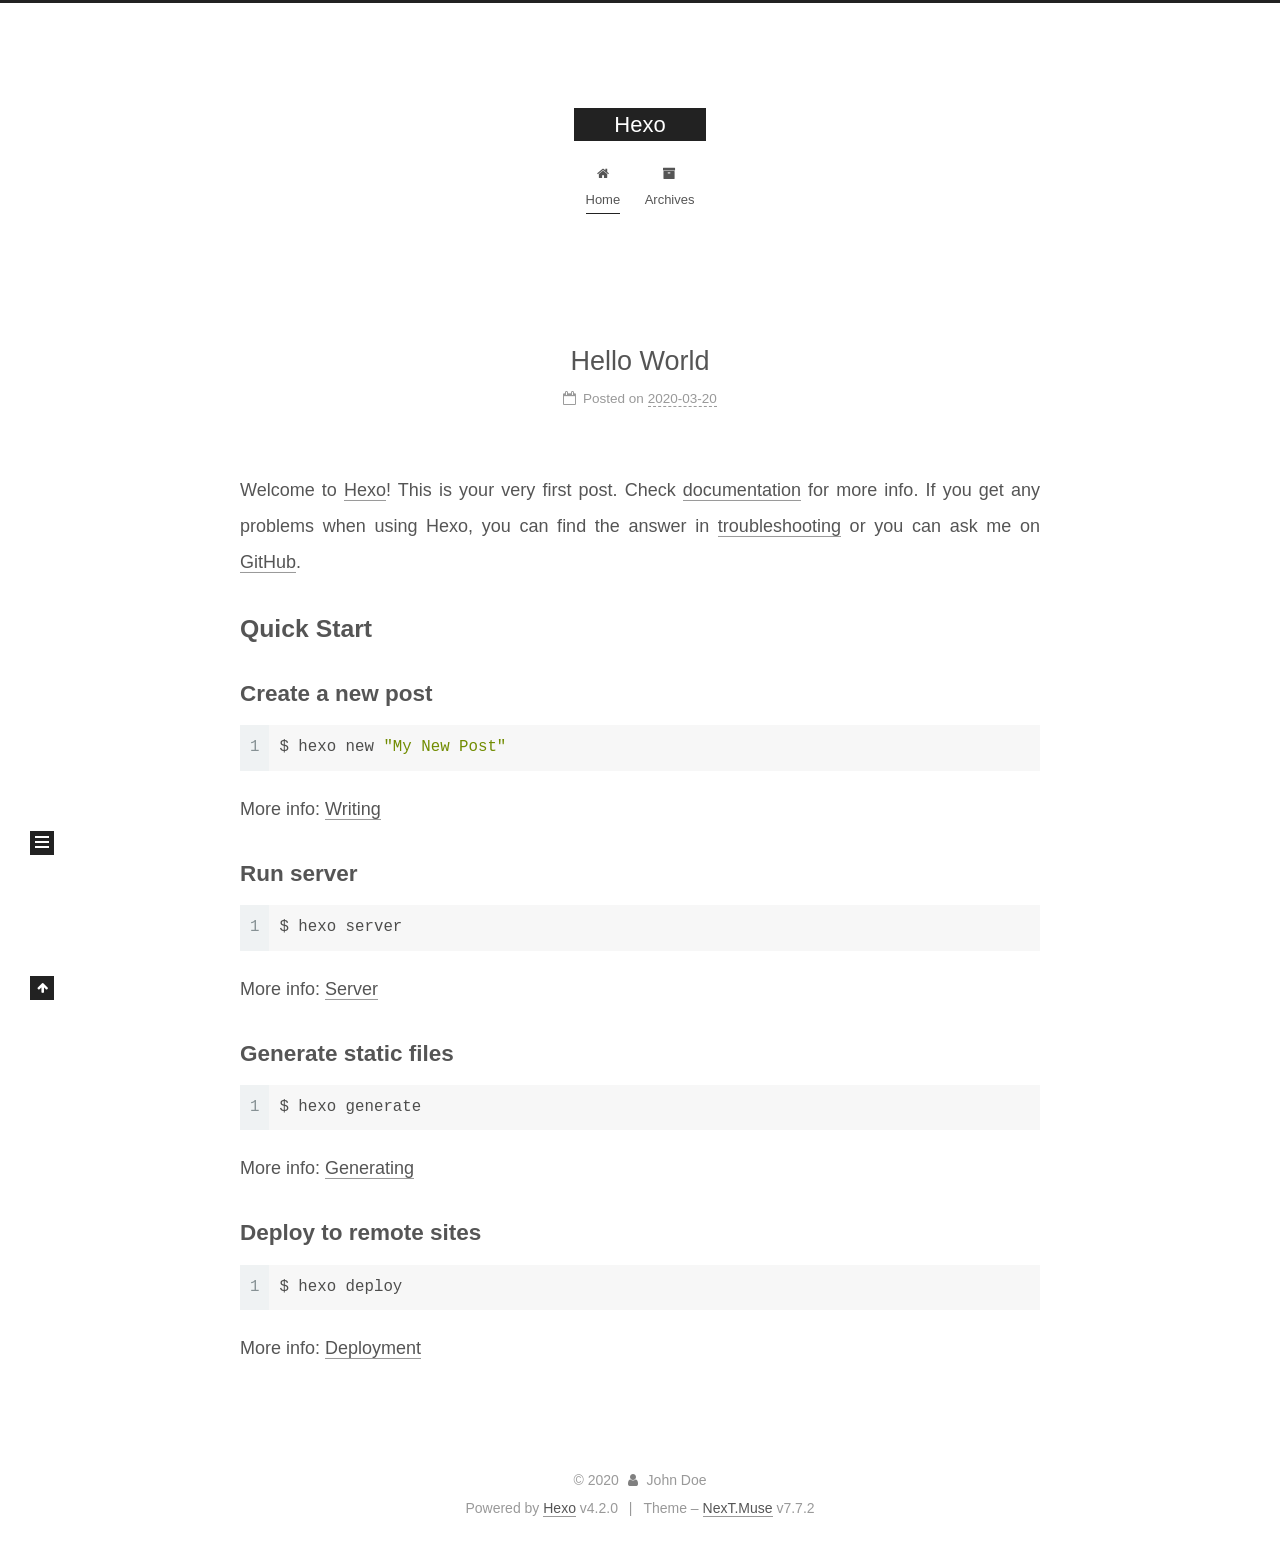
==== index.html @ 1be2a621 "Site updated: 2020-03-22 03:15:53" ====
<!DOCTYPE html>
<html lang="en">
<head>
  <meta charset="UTF-8">
<meta name="viewport" content="width=device-width, initial-scale=1, maximum-scale=2">
<meta name="theme-color" content="#222">
<meta name="generator" content="Hexo 4.2.0">
  <link rel="apple-touch-icon" sizes="180x180" href="/images/apple-touch-icon-next.png">
  <link rel="icon" type="image/png" sizes="32x32" href="/images/favicon-32x32-next.png">
  <link rel="icon" type="image/png" sizes="16x16" href="/images/favicon-16x16-next.png">
  <link rel="mask-icon" href="/images/logo.svg" color="#222">

<link rel="stylesheet" href="/css/main.css">


<link rel="stylesheet" href="/lib/font-awesome/css/font-awesome.min.css">

<script id="hexo-configurations">
    var NexT = window.NexT || {};
    var CONFIG = {"hostname":"yoursite.com","root":"/","scheme":"Muse","version":"7.7.2","exturl":false,"sidebar":{"position":"left","display":"post","padding":18,"offset":12,"onmobile":false},"copycode":{"enable":false,"show_result":false,"style":null},"back2top":{"enable":true,"sidebar":false,"scrollpercent":false},"bookmark":{"enable":false,"color":"#222","save":"auto"},"fancybox":false,"mediumzoom":false,"lazyload":false,"pangu":false,"comments":{"style":"tabs","active":null,"storage":true,"lazyload":false,"nav":null},"algolia":{"hits":{"per_page":10},"labels":{"input_placeholder":"Search for Posts","hits_empty":"We didn't find any results for the search: ${query}","hits_stats":"${hits} results found in ${time} ms"}},"localsearch":{"enable":false,"trigger":"auto","top_n_per_article":1,"unescape":false,"preload":false},"motion":{"enable":true,"async":false,"transition":{"post_block":"fadeIn","post_header":"slideDownIn","post_body":"slideDownIn","coll_header":"slideLeftIn","sidebar":"slideUpIn"}}};
  </script>

  <meta property="og:type" content="website">
<meta property="og:title" content="Hexo">
<meta property="og:url" content="http://yoursite.com/index.html">
<meta property="og:site_name" content="Hexo">
<meta property="og:locale" content="en_US">
<meta property="article:author" content="John Doe">
<meta name="twitter:card" content="summary">

<link rel="canonical" href="http://yoursite.com/">


<script id="page-configurations">
  // https://hexo.io/docs/variables.html
  CONFIG.page = {
    sidebar: "",
    isHome : true,
    isPost : false,
    lang   : 'en'
  };
</script>

  <title>Hexo</title>
  






  <noscript>
  <style>
  .use-motion .brand,
  .use-motion .menu-item,
  .sidebar-inner,
  .use-motion .post-block,
  .use-motion .pagination,
  .use-motion .comments,
  .use-motion .post-header,
  .use-motion .post-body,
  .use-motion .collection-header { opacity: initial; }

  .use-motion .site-title,
  .use-motion .site-subtitle {
    opacity: initial;
    top: initial;
  }

  .use-motion .logo-line-before i { left: initial; }
  .use-motion .logo-line-after i { right: initial; }
  </style>
</noscript>

</head>

<body itemscope itemtype="http://schema.org/WebPage">
  <div class="container use-motion">
    <div class="headband"></div>

    <header class="header" itemscope itemtype="http://schema.org/WPHeader">
      <div class="header-inner"><div class="site-brand-container">
  <div class="site-nav-toggle">
    <div class="toggle" aria-label="Toggle navigation bar">
      <span class="toggle-line toggle-line-first"></span>
      <span class="toggle-line toggle-line-middle"></span>
      <span class="toggle-line toggle-line-last"></span>
    </div>
  </div>

  <div class="site-meta">

    <div>
      <a href="/" class="brand" rel="start">
        <span class="logo-line-before"><i></i></span>
        <span class="site-title">Hexo</span>
        <span class="logo-line-after"><i></i></span>
      </a>
    </div>
  </div>

  <div class="site-nav-right">
    <div class="toggle popup-trigger">
    </div>
  </div>
</div>


<nav class="site-nav">
  
  <ul id="menu" class="menu">
        <li class="menu-item menu-item-home">

    <a href="/" rel="section"><i class="fa fa-fw fa-home"></i>Home</a>

  </li>
        <li class="menu-item menu-item-archives">

    <a href="/archives/" rel="section"><i class="fa fa-fw fa-archive"></i>Archives</a>

  </li>
  </ul>

</nav>
</div>
    </header>

    
  <div class="back-to-top">
    <i class="fa fa-arrow-up"></i>
    <span>0%</span>
  </div>


    <main class="main">
      <div class="main-inner">
        <div class="content-wrap">
          

          <div class="content">
            

  <div class="posts-expand">
        
  
  
  <article itemscope itemtype="http://schema.org/Article" class="post-block home" lang="en">
    <link itemprop="mainEntityOfPage" href="http://yoursite.com/2020/03/20/hello-world/">

    <span hidden itemprop="author" itemscope itemtype="http://schema.org/Person">
      <meta itemprop="image" content="/images/avatar.gif">
      <meta itemprop="name" content="John Doe">
      <meta itemprop="description" content="">
    </span>

    <span hidden itemprop="publisher" itemscope itemtype="http://schema.org/Organization">
      <meta itemprop="name" content="Hexo">
    </span>
      <header class="post-header">
        <h1 class="post-title" itemprop="name headline">
          
            <a href="/2020/03/20/hello-world/" class="post-title-link" itemprop="url">Hello World</a>
        </h1>

        <div class="post-meta">
            <span class="post-meta-item">
              <span class="post-meta-item-icon">
                <i class="fa fa-calendar-o"></i>
              </span>
              <span class="post-meta-item-text">Posted on</span>

              <time title="Created: 2020-03-20 23:03:47" itemprop="dateCreated datePublished" datetime="2020-03-20T23:03:47+08:00">2020-03-20</time>
            </span>

          

        </div>
      </header>

    
    
    
    <div class="post-body" itemprop="articleBody">

      
          <p>Welcome to <a href="https://hexo.io/" target="_blank" rel="noopener">Hexo</a>! This is your very first post. Check <a href="https://hexo.io/docs/" target="_blank" rel="noopener">documentation</a> for more info. If you get any problems when using Hexo, you can find the answer in <a href="https://hexo.io/docs/troubleshooting.html" target="_blank" rel="noopener">troubleshooting</a> or you can ask me on <a href="https://github.com/hexojs/hexo/issues" target="_blank" rel="noopener">GitHub</a>.</p>
<h2 id="Quick-Start"><a href="#Quick-Start" class="headerlink" title="Quick Start"></a>Quick Start</h2><h3 id="Create-a-new-post"><a href="#Create-a-new-post" class="headerlink" title="Create a new post"></a>Create a new post</h3><figure class="highlight bash"><table><tr><td class="gutter"><pre><span class="line">1</span><br></pre></td><td class="code"><pre><span class="line">$ hexo new <span class="string">"My New Post"</span></span><br></pre></td></tr></table></figure>

<p>More info: <a href="https://hexo.io/docs/writing.html" target="_blank" rel="noopener">Writing</a></p>
<h3 id="Run-server"><a href="#Run-server" class="headerlink" title="Run server"></a>Run server</h3><figure class="highlight bash"><table><tr><td class="gutter"><pre><span class="line">1</span><br></pre></td><td class="code"><pre><span class="line">$ hexo server</span><br></pre></td></tr></table></figure>

<p>More info: <a href="https://hexo.io/docs/server.html" target="_blank" rel="noopener">Server</a></p>
<h3 id="Generate-static-files"><a href="#Generate-static-files" class="headerlink" title="Generate static files"></a>Generate static files</h3><figure class="highlight bash"><table><tr><td class="gutter"><pre><span class="line">1</span><br></pre></td><td class="code"><pre><span class="line">$ hexo generate</span><br></pre></td></tr></table></figure>

<p>More info: <a href="https://hexo.io/docs/generating.html" target="_blank" rel="noopener">Generating</a></p>
<h3 id="Deploy-to-remote-sites"><a href="#Deploy-to-remote-sites" class="headerlink" title="Deploy to remote sites"></a>Deploy to remote sites</h3><figure class="highlight bash"><table><tr><td class="gutter"><pre><span class="line">1</span><br></pre></td><td class="code"><pre><span class="line">$ hexo deploy</span><br></pre></td></tr></table></figure>

<p>More info: <a href="https://hexo.io/docs/one-command-deployment.html" target="_blank" rel="noopener">Deployment</a></p>

      
    </div>

    
    
    
      <footer class="post-footer">
        <div class="post-eof"></div>
      </footer>
  </article>
  
  
  

  </div>

  



          </div>
          

<script>
  window.addEventListener('tabs:register', () => {
    let { activeClass } = CONFIG.comments;
    if (CONFIG.comments.storage) {
      activeClass = localStorage.getItem('comments_active') || activeClass;
    }
    if (activeClass) {
      let activeTab = document.querySelector(`a[href="#comment-${activeClass}"]`);
      if (activeTab) {
        activeTab.click();
      }
    }
  });
  if (CONFIG.comments.storage) {
    window.addEventListener('tabs:click', event => {
      if (!event.target.matches('.tabs-comment .tab-content .tab-pane')) return;
      let commentClass = event.target.classList[1];
      localStorage.setItem('comments_active', commentClass);
    });
  }
</script>

        </div>
          
  
  <div class="toggle sidebar-toggle">
    <span class="toggle-line toggle-line-first"></span>
    <span class="toggle-line toggle-line-middle"></span>
    <span class="toggle-line toggle-line-last"></span>
  </div>

  <aside class="sidebar">
    <div class="sidebar-inner">

      <ul class="sidebar-nav motion-element">
        <li class="sidebar-nav-toc">
          Table of Contents
        </li>
        <li class="sidebar-nav-overview">
          Overview
        </li>
      </ul>

      <!--noindex-->
      <div class="post-toc-wrap sidebar-panel">
      </div>
      <!--/noindex-->

      <div class="site-overview-wrap sidebar-panel">
        <div class="site-author motion-element" itemprop="author" itemscope itemtype="http://schema.org/Person">
  <p class="site-author-name" itemprop="name">John Doe</p>
  <div class="site-description" itemprop="description"></div>
</div>
<div class="site-state-wrap motion-element">
  <nav class="site-state">
      <div class="site-state-item site-state-posts">
          <a href="/archives/">
        
          <span class="site-state-item-count">1</span>
          <span class="site-state-item-name">posts</span>
        </a>
      </div>
  </nav>
</div>



      </div>

    </div>
  </aside>
  <div id="sidebar-dimmer"></div>


      </div>
    </main>

    <footer class="footer">
      <div class="footer-inner">
        

        

<div class="copyright">
  
  &copy; 
  <span itemprop="copyrightYear">2020</span>
  <span class="with-love">
    <i class="fa fa-user"></i>
  </span>
  <span class="author" itemprop="copyrightHolder">John Doe</span>
</div>
  <div class="powered-by">Powered by <a href="https://hexo.io/" class="theme-link" rel="noopener" target="_blank">Hexo</a> v4.2.0
  </div>
  <span class="post-meta-divider">|</span>
  <div class="theme-info">Theme – <a href="https://muse.theme-next.org/" class="theme-link" rel="noopener" target="_blank">NexT.Muse</a> v7.7.2
  </div>

        








      </div>
    </footer>
  </div>

  
  <script src="/lib/anime.min.js"></script>
  <script src="/lib/velocity/velocity.min.js"></script>
  <script src="/lib/velocity/velocity.ui.min.js"></script>

<script src="/js/utils.js"></script>

<script src="/js/motion.js"></script>


<script src="/js/schemes/muse.js"></script>


<script src="/js/next-boot.js"></script>




  















  

  

</body>
</html>
---- css/main.css ----
:root {
  --body-bg-color: #fff;
  --content-bg-color: #fff;
  --card-bg-color: #f5f5f5;
  --text-color: #555;
  --link-color: #555;
  --link-hover-color: #222;
  --brand-color: #fff;
  --brand-hover-color: #fff;
  --table-row-odd-bg-color: #f9f9f9;
  --table-row-hover-bg-color: #f5f5f5;
  --menu-item-bg-color: #f5f5f5;
  --btn-default-bg: #222;
  --btn-default-color: #fff;
  --btn-default-border-color: #222;
  --btn-default-hover-bg: #fff;
  --btn-default-hover-color: #222;
  --btn-default-hover-border-color: #222;
}
html {
  line-height: 1.15; /* 1 */
  -webkit-text-size-adjust: 100%; /* 2 */
}
body {
  margin: 0;
}
main {
  display: block;
}
h1 {
  font-size: 2em;
  margin: 0.67em 0;
}
hr {
  box-sizing: content-box; /* 1 */
  height: 0; /* 1 */
  overflow: visible; /* 2 */
}
pre {
  font-family: monospace, monospace; /* 1 */
  font-size: 1em; /* 2 */
}
a {
  background: transparent;
}
abbr[title] {
  border-bottom: none; /* 1 */
  text-decoration: underline; /* 2 */
  text-decoration: underline dotted; /* 2 */
}
b,
strong {
  font-weight: bolder;
}
code,
kbd,
samp {
  font-family: monospace, monospace; /* 1 */
  font-size: 1em; /* 2 */
}
small {
  font-size: 80%;
}
sub,
sup {
  font-size: 75%;
  line-height: 0;
  position: relative;
  vertical-align: baseline;
}
sub {
  bottom: -0.25em;
}
sup {
  top: -0.5em;
}
img {
  border-style: none;
}
button,
input,
optgroup,
select,
textarea {
  font-family: inherit; /* 1 */
  font-size: 100%; /* 1 */
  line-height: 1.15; /* 1 */
  margin: 0; /* 2 */
}
button,
input {
/* 1 */
  overflow: visible;
}
button,
select {
/* 1 */
  text-transform: none;
}
button,
[type='button'],
[type='reset'],
[type='submit'] {
  -webkit-appearance: button;
}
button::-moz-focus-inner,
[type='button']::-moz-focus-inner,
[type='reset']::-moz-focus-inner,
[type='submit']::-moz-focus-inner {
  border-style: none;
  padding: 0;
}
button:-moz-focusring,
[type='button']:-moz-focusring,
[type='reset']:-moz-focusring,
[type='submit']:-moz-focusring {
  outline: 1px dotted ButtonText;
}
fieldset {
  padding: 0.35em 0.75em 0.625em;
}
legend {
  box-sizing: border-box; /* 1 */
  color: inherit; /* 2 */
  display: table; /* 1 */
  max-width: 100%; /* 1 */
  padding: 0; /* 3 */
  white-space: normal; /* 1 */
}
progress {
  vertical-align: baseline;
}
textarea {
  overflow: auto;
}
[type='checkbox'],
[type='radio'] {
  box-sizing: border-box; /* 1 */
  padding: 0; /* 2 */
}
[type='number']::-webkit-inner-spin-button,
[type='number']::-webkit-outer-spin-button {
  height: auto;
}
[type='search'] {
  outline-offset: -2px; /* 2 */
  -webkit-appearance: textfield; /* 1 */
}
[type='search']::-webkit-search-decoration {
  -webkit-appearance: none;
}
::-webkit-file-upload-button {
  font: inherit; /* 2 */
  -webkit-appearance: button; /* 1 */
}
details {
  display: block;
}
summary {
  display: list-item;
}
template {
  display: none;
}
[hidden] {
  display: none;
}
::selection {
  background: #262a30;
  color: #fff;
}
html,
body {
  height: 100%;
}
body {
  background: var(--body-bg-color);
  color: var(--text-color);
  font-family: 'Lato', "PingFang SC", "Microsoft YaHei", sans-serif;
  font-size: 1em;
  line-height: 2;
}
@media (max-width: 991px) {
  body {
    padding-left: 0 !important;
    padding-right: 0 !important;
  }
}
h1,
h2,
h3,
h4,
h5,
h6 {
  font-family: 'Lato', "PingFang SC", "Microsoft YaHei", sans-serif;
  font-weight: bold;
  line-height: 1.5;
  margin: 20px 0 15px;
}
h1 {
  font-size: 1.5em;
}
h2 {
  font-size: 1.375em;
}
h3 {
  font-size: 1.25em;
}
h4 {
  font-size: 1.125em;
}
h5 {
  font-size: 1em;
}
h6 {
  font-size: 0.875em;
}
p {
  margin: 0 0 20px 0;
}
a,
span.exturl {
  border-bottom: 1px solid #999;
  color: var(--link-color);
  outline: 0;
  text-decoration: none;
  overflow-wrap: break-word;
  word-wrap: break-word;
  cursor: pointer;
}
a:hover,
span.exturl:hover {
  border-bottom-color: var(--link-hover-color);
  color: var(--link-hover-color);
}
iframe,
img,
video {
  display: block;
  margin-left: auto;
  margin-right: auto;
  max-width: 100%;
}
hr {
  background-image: repeating-linear-gradient(-45deg, #ddd, #ddd 4px, transparent 4px, transparent 8px);
  border: 0;
  height: 3px;
  margin: 40px 0;
}
blockquote {
  border-left: 4px solid #ddd;
  color: #666;
  margin: 0;
  padding: 0 15px;
}
blockquote cite::before {
  content: '-';
  padding: 0 5px;
}
dt {
  font-weight: bold;
}
dd {
  margin: 0;
  padding: 0;
}
kbd {
  background-color: #f5f5f5;
  background-image: linear-gradient(#eee, #fff, #eee);
  border: 1px solid #ccc;
  border-radius: 0.2em;
  box-shadow: 0.1em 0.1em 0.2em rgba(0,0,0,0.1);
  color: #555;
  font-family: inherit;
  padding: 0.1em 0.3em;
  white-space: nowrap;
}
.table-container {
  overflow: auto;
}
table {
  border-collapse: collapse;
  border-spacing: 0;
  font-size: 0.875em;
  margin: 0 0 20px 0;
  width: 100%;
}
tbody tr:nth-of-type(odd) {
  background: var(--table-row-odd-bg-color);
}
tbody tr:hover {
  background: var(--table-row-hover-bg-color);
}
caption,
th,
td {
  font-weight: normal;
  padding: 8px;
  text-align: left;
  vertical-align: middle;
}
th,
td {
  border: 1px solid #ddd;
  border-bottom: 3px solid #ddd;
}
th {
  font-weight: 700;
  padding-bottom: 10px;
}
td {
  border-bottom-width: 1px;
}
.btn {
  background: var(--btn-default-bg);
  border: 2px solid var(--btn-default-border-color);
  border-radius: 0;
  color: var(--btn-default-color);
  display: inline-block;
  font-size: 0.875em;
  line-height: 2;
  padding: 0 20px;
  text-decoration: none;
  transition-property: background-color;
  transition-delay: 0s;
  transition-duration: 0.2s;
  transition-timing-function: ease-in-out;
}
.btn:hover {
  background: var(--btn-default-hover-bg);
  border-color: var(--btn-default-hover-border-color);
  color: var(--btn-default-hover-color);
}
.btn + .btn {
  margin: 0 0 8px 8px;
}
.btn .fa-fw {
  text-align: left;
  width: 1.285714285714286em;
}
.toggle {
  line-height: 0;
}
.toggle .toggle-line {
  background: #fff;
  display: inline-block;
  height: 2px;
  left: 0;
  position: relative;
  top: 0;
  transition: all 0.4s;
  vertical-align: top;
  width: 100%;
}
.toggle .toggle-line:not(:first-child) {
  margin-top: 3px;
}
.toggle.toggle-arrow .toggle-line-first {
  left: 50%;
  top: 2px;
  transform: rotate(45deg);
  width: 50%;
}
.toggle.toggle-arrow .toggle-line-middle {
  left: 2px;
  width: 90%;
}
.toggle.toggle-arrow .toggle-line-last {
  left: 50%;
  top: -2px;
  transform: rotate(-45deg);
  width: 50%;
}
.toggle.toggle-close .toggle-line-first {
  transform: rotate(-45deg);
  top: 5px;
}
.toggle.toggle-close .toggle-line-middle {
  opacity: 0;
}
.toggle.toggle-close .toggle-line-last {
  transform: rotate(45deg);
  top: -5px;
}
.highlight,
pre {
  background: #f7f7f7;
  color: #4d4d4c;
  line-height: 1.6;
  margin: 0 auto 20px;
}
pre,
code {
  font-family: consolas, Menlo, monospace, "PingFang SC", "Microsoft YaHei";
}
code {
  background: #eee;
  border-radius: 3px;
  color: #555;
  padding: 2px 4px;
  overflow-wrap: break-word;
  word-wrap: break-word;
}
.highlight *::selection {
  background: #d6d6d6;
}
.highlight pre {
  border: 0;
  margin: 0;
  padding: 10px 0;
}
.highlight table {
  border: 0;
  margin: 0;
  width: auto;
}
.highlight td {
  border: 0;
  padding: 0;
}
.highlight figcaption {
  background: #eff2f3;
  color: #4d4d4c;
  display: flex;
  font-size: 0.875em;
  justify-content: space-between;
  line-height: 1.2;
  padding: 0.5em;
}
.highlight figcaption a {
  color: #4d4d4c;
}
.highlight figcaption a:hover {
  border-bottom-color: #4d4d4c;
}
.highlight .gutter {
  -moz-user-select: none;
  -ms-user-select: none;
  -webkit-user-select: none;
  user-select: none;
}
.highlight .gutter pre {
  background: #eff2f3;
  color: #869194;
  padding-left: 10px;
  padding-right: 10px;
  text-align: right;
}
.highlight .code pre {
  background: #f7f7f7;
  padding-left: 10px;
  width: 100%;
}
.gist table {
  width: auto;
}
.gist table td {
  border: 0;
}
pre {
  overflow: auto;
  padding: 10px;
}
pre code {
  background: none;
  color: #4d4d4c;
  font-size: 0.875em;
  padding: 0;
  text-shadow: none;
}
pre .deletion {
  background: #fdd;
}
pre .addition {
  background: #dfd;
}
pre .meta {
  color: #eab700;
  -moz-user-select: none;
  -ms-user-select: none;
  -webkit-user-select: none;
  user-select: none;
}
pre .comment {
  color: #8e908c;
}
pre .variable,
pre .attribute,
pre .tag,
pre .name,
pre .regexp,
pre .ruby .constant,
pre .xml .tag .title,
pre .xml .pi,
pre .xml .doctype,
pre .html .doctype,
pre .css .id,
pre .css .class,
pre .css .pseudo {
  color: #c82829;
}
pre .number,
pre .preprocessor,
pre .built_in,
pre .builtin-name,
pre .literal,
pre .params,
pre .constant,
pre .command {
  color: #f5871f;
}
pre .ruby .class .title,
pre .css .rules .attribute,
pre .string,
pre .symbol,
pre .value,
pre .inheritance,
pre .header,
pre .ruby .symbol,
pre .xml .cdata,
pre .special,
pre .formula {
  color: #718c00;
}
pre .title,
pre .css .hexcolor {
  color: #3e999f;
}
pre .function,
pre .python .decorator,
pre .python .title,
pre .ruby .function .title,
pre .ruby .title .keyword,
pre .perl .sub,
pre .javascript .title,
pre .coffeescript .title {
  color: #4271ae;
}
pre .keyword,
pre .javascript .function {
  color: #8959a8;
}
.blockquote-center {
  border-left: none;
  margin: 40px 0;
  padding: 0;
  position: relative;
  text-align: center;
}
.blockquote-center::before,
.blockquote-center::after {
  background-repeat: no-repeat;
  background-size: 22px 22px;
  content: ' ';
  display: block;
  height: 24px;
  opacity: 0.2;
  position: absolute;
  width: 100%;
}
.blockquote-center::before {
  background-image: url("../images/quote-l.svg");
  background-position: 0 -6px;
  border-top: 1px solid #ccc;
  top: -20px;
}
.blockquote-center::after {
  background-image: url("../images/quote-r.svg");
  background-position: 100% 8px;
  border-bottom: 1px solid #ccc;
  bottom: -20px;
}
.blockquote-center p,
.blockquote-center div {
  text-align: center;
}
.post-body .group-picture img {
  margin: 0 auto;
  padding: 0 3px;
}
.group-picture-row {
  margin-bottom: 6px;
  overflow: hidden;
}
.group-picture-column {
  float: left;
  margin-bottom: 10px;
}
.post-body .label {
  color: #555;
  display: inline;
  padding: 0 2px;
}
.post-body .label.default {
  background: #f0f0f0;
}
.post-body .label.primary {
  background: #efe6f7;
}
.post-body .label.info {
  background: #e5f2f8;
}
.post-body .label.success {
  background: #e7f4e9;
}
.post-body .label.warning {
  background: #fcf6e1;
}
.post-body .label.danger {
  background: #fae8eb;
}
.post-body .tabs {
  margin-bottom: 20px;
}
.post-body .tabs,
.tabs-comment {
  display: block;
  padding-top: 10px;
  position: relative;
}
.post-body .tabs ul.nav-tabs,
.tabs-comment ul.nav-tabs {
  display: flex;
  flex-wrap: wrap;
  margin: 0;
  margin-bottom: -1px;
  padding: 0;
}
@media (max-width: 413px) {
  .post-body .tabs ul.nav-tabs,
  .tabs-comment ul.nav-tabs {
    display: block;
    margin-bottom: 5px;
  }
}
.post-body .tabs ul.nav-tabs li.tab,
.tabs-comment ul.nav-tabs li.tab {
  border-bottom: 1px solid #ddd;
  border-left: 1px solid transparent;
  border-right: 1px solid transparent;
  border-top: 3px solid transparent;
  flex-grow: 1;
  list-style-type: none;
  border-radius: 0 0 0 0;
}
@media (max-width: 413px) {
  .post-body .tabs ul.nav-tabs li.tab,
  .tabs-comment ul.nav-tabs li.tab {
    border-bottom: 1px solid transparent;
    border-left: 3px solid transparent;
    border-right: 1px solid transparent;
    border-top: 1px solid transparent;
  }
}
@media (max-width: 413px) {
  .post-body .tabs ul.nav-tabs li.tab,
  .tabs-comment ul.nav-tabs li.tab {
    border-radius: 0;
  }
}
.post-body .tabs ul.nav-tabs li.tab a,
.tabs-comment ul.nav-tabs li.tab a {
  border-bottom: initial;
  display: block;
  line-height: 1.8;
  outline: 0;
  padding: 0.25em 0.75em;
  text-align: center;
  transition-delay: 0s;
  transition-duration: 0.2s;
  transition-timing-function: ease-out;
}
.post-body .tabs ul.nav-tabs li.tab a i,
.tabs-comment ul.nav-tabs li.tab a i {
  width: 1.285714285714286em;
}
.post-body .tabs ul.nav-tabs li.tab.active,
.tabs-comment ul.nav-tabs li.tab.active {
  border-bottom: 1px solid transparent;
  border-left: 1px solid #ddd;
  border-right: 1px solid #ddd;
  border-top: 3px solid #fc6423;
}
@media (max-width: 413px) {
  .post-body .tabs ul.nav-tabs li.tab.active,
  .tabs-comment ul.nav-tabs li.tab.active {
    border-bottom: 1px solid #ddd;
    border-left: 3px solid #fc6423;
    border-right: 1px solid #ddd;
    border-top: 1px solid #ddd;
  }
}
.post-body .tabs ul.nav-tabs li.tab.active a,
.tabs-comment ul.nav-tabs li.tab.active a {
  color: var(--link-color);
  cursor: default;
}
.post-body .tabs .tab-content .tab-pane,
.tabs-comment .tab-content .tab-pane {
  border: 1px solid #ddd;
  border-top: 0;
  padding: 20px 20px 0 20px;
  border-radius: 0;
}
.post-body .tabs .tab-content .tab-pane:not(.active),
.tabs-comment .tab-content .tab-pane:not(.active) {
  display: none;
}
.post-body .tabs .tab-content .tab-pane.active,
.tabs-comment .tab-content .tab-pane.active {
  display: block;
}
.post-body .tabs .tab-content .tab-pane.active:nth-of-type(1),
.tabs-comment .tab-content .tab-pane.active:nth-of-type(1) {
  border-radius: 0 0 0 0;
}
@media (max-width: 413px) {
  .post-body .tabs .tab-content .tab-pane.active:nth-of-type(1),
  .tabs-comment .tab-content .tab-pane.active:nth-of-type(1) {
    border-radius: 0;
  }
}
.post-body .note {
  border-radius: 3px;
  margin-bottom: 20px;
  padding: 1em;
  position: relative;
  border: 1px solid #eee;
  border-left-width: 5px;
}
.post-body .note h2,
.post-body .note h3,
.post-body .note h4,
.post-body .note h5,
.post-body .note h6 {
  margin-top: 0;
  border-bottom: initial;
  margin-bottom: 0;
  padding-top: 0;
}
.post-body .note p:first-child,
.post-body .note ul:first-child,
.post-body .note ol:first-child,
.post-body .note table:first-child,
.post-body .note pre:first-child,
.post-body .note blockquote:first-child,
.post-body .note img:first-child {
  margin-top: 0;
}
.post-body .note p:last-child,
.post-body .note ul:last-child,
.post-body .note ol:last-child,
.post-body .note table:last-child,
.post-body .note pre:last-child,
.post-body .note blockquote:last-child,
.post-body .note img:last-child {
  margin-bottom: 0;
}
.post-body .note.default {
  border-left-color: #777;
}
.post-body .note.default h2,
.post-body .note.default h3,
.post-body .note.default h4,
.post-body .note.default h5,
.post-body .note.default h6 {
  color: #777;
}
.post-body .note.primary {
  border-left-color: #6f42c1;
}
.post-body .note.primary h2,
.post-body .note.primary h3,
.post-body .note.primary h4,
.post-body .note.primary h5,
.post-body .note.primary h6 {
  color: #6f42c1;
}
.post-body .note.info {
  border-left-color: #428bca;
}
.post-body .note.info h2,
.post-body .note.info h3,
.post-body .note.info h4,
.post-body .note.info h5,
.post-body .note.info h6 {
  color: #428bca;
}
.post-body .note.success {
  border-left-color: #5cb85c;
}
.post-body .note.success h2,
.post-body .note.success h3,
.post-body .note.success h4,
.post-body .note.success h5,
.post-body .note.success h6 {
  color: #5cb85c;
}
.post-body .note.warning {
  border-left-color: #f0ad4e;
}
.post-body .note.warning h2,
.post-body .note.warning h3,
.post-body .note.warning h4,
.post-body .note.warning h5,
.post-body .note.warning h6 {
  color: #f0ad4e;
}
.post-body .note.danger {
  border-left-color: #d9534f;
}
.post-body .note.danger h2,
.post-body .note.danger h3,
.post-body .note.danger h4,
.post-body .note.danger h5,
.post-body .note.danger h6 {
  color: #d9534f;
}
.pagination .prev,
.pagination .next,
.pagination .page-number,
.pagination .space {
  display: inline-block;
  margin: 0 10px;
  padding: 0 11px;
  position: relative;
  top: -1px;
}
@media (max-width: 767px) {
  .pagination .prev,
  .pagination .next,
  .pagination .page-number,
  .pagination .space {
    margin: 0 5px;
  }
}
.pagination {
  border-top: 1px solid #eee;
  margin: 120px 0 0;
  text-align: center;
}
.pagination .prev,
.pagination .next,
.pagination .page-number {
  border-bottom: 0;
  border-top: 1px solid #eee;
  transition-property: border-color;
  transition-delay: 0s;
  transition-duration: 0.2s;
  transition-timing-function: ease-in-out;
}
.pagination .prev:hover,
.pagination .next:hover,
.pagination .page-number:hover {
  border-top-color: #222;
}
.pagination .space {
  margin: 0;
  padding: 0;
}
.pagination .prev {
  margin-left: 0;
}
.pagination .next {
  margin-right: 0;
}
.pagination .page-number.current {
  background: #ccc;
  border-top-color: #ccc;
  color: #fff;
}
@media (max-width: 767px) {
  .pagination {
    border-top: none;
  }
  .pagination .prev,
  .pagination .next,
  .pagination .page-number {
    border-bottom: 1px solid #eee;
    border-top: 0;
    margin-bottom: 10px;
    padding: 0 10px;
  }
  .pagination .prev:hover,
  .pagination .next:hover,
  .pagination .page-number:hover {
    border-bottom-color: #222;
  }
}
.comments {
  margin: 60px 20px 0;
  overflow: hidden;
}
.comment-button-group {
  display: flex;
  flex-wrap: wrap-reverse;
  justify-content: center;
  margin: 1em 0;
}
.comment-button-group .comment-button {
  margin: 0.1em 0.2em;
}
.comment-button-group .comment-button.active {
  background: var(--btn-default-hover-bg);
  border-color: var(--btn-default-hover-border-color);
  color: var(--btn-default-hover-color);
}
.comment-position {
  display: none;
}
.comment-position.active {
  display: block;
}
.tabs-comment {
  background: var(--content-bg-color);
  margin-top: 4em;
  padding-top: 0;
}
.tabs-comment .comments {
  border: 0;
  box-shadow: none;
  margin-top: 0;
  padding-top: 0;
}
.container {
  min-height: 100%;
  position: relative;
}
.main-inner {
  margin: 0 auto;
  width: 700px;
}
@media (min-width: 1200px) {
  .main-inner {
    width: 800px;
  }
}
@media (min-width: 1600px) {
  .main-inner {
    width: 900px;
  }
}
.header {
  background: transparent;
}
.header-inner {
  margin: 0 auto;
  width: 700px;
}
@media (min-width: 1200px) {
  .header-inner {
    width: 800px;
  }
}
@media (min-width: 1600px) {
  .header-inner {
    width: 900px;
  }
}
.site-brand-container {
  display: flex;
  flex-shrink: 0;
  padding: 0 10px;
}
.headband {
  background: #222;
  height: 3px;
}
.site-meta {
  flex-grow: 1;
  text-align: center;
}
@media (max-width: 767px) {
  .site-meta {
    text-align: center;
  }
}
.brand {
  border-bottom: none;
  color: var(--brand-color);
  display: inline-block;
  line-height: 1.375em;
  padding: 0 40px;
  position: relative;
}
.brand:hover {
  color: var(--brand-hover-color);
}
.site-title {
  display: inline-block;
  font-family: 'Lato', "PingFang SC", "Microsoft YaHei", sans-serif;
  font-size: 1.375em;
  font-weight: normal;
  line-height: 1.5;
  vertical-align: top;
}
.site-subtitle {
  color: #999;
  font-size: 0.8125em;
  margin: 10px 0;
}
.use-motion .brand {
  opacity: 0;
}
.use-motion .site-title,
.use-motion .site-subtitle,
.use-motion .custom-logo-image {
  opacity: 0;
  position: relative;
  top: -10px;
}
.site-nav-toggle,
.site-nav-right {
  display: none;
}
@media (max-width: 767px) {
  .site-nav-toggle,
  .site-nav-right {
    display: flex;
    flex-direction: column;
    justify-content: center;
  }
}
.site-nav-toggle .toggle,
.site-nav-right .toggle {
  color: var(--text-color);
  padding: 10px;
  width: 22px;
}
.site-nav-toggle .toggle .toggle-line,
.site-nav-right .toggle .toggle-line {
  background: var(--text-color);
  border-radius: 1px;
}
.site-nav {
  display: block;
}
@media (max-width: 767px) {
  .site-nav {
    clear: both;
    display: none;
  }
}
.site-nav.site-nav-on {
  display: block;
}
.menu {
  margin-top: 20px;
  padding-left: 0;
  text-align: center;
}
.menu-item {
  display: inline-block;
  list-style: none;
  margin: 0 10px;
}
@media (max-width: 767px) {
  .menu-item {
    display: block;
    margin-top: 10px;
  }
  .menu-item.menu-item-search {
    display: none;
  }
}
.menu-item a,
.menu-item span.exturl {
  border-bottom: 0;
  display: block;
  font-size: 0.8125em;
  transition-property: border-color;
  transition-delay: 0s;
  transition-duration: 0.2s;
  transition-timing-function: ease-in-out;
}
@media (hover: none) {
  .menu-item a:hover,
  .menu-item span.exturl:hover {
    border-bottom-color: transparent !important;
  }
}
.menu-item .fa {
  margin-right: 8px;
}
.menu-item .badge {
  display: inline-block;
  font-weight: bold;
  line-height: 1;
  margin-left: 0.35em;
  margin-top: 0.35em;
  text-align: center;
  white-space: nowrap;
}
@media (max-width: 767px) {
  .menu-item .badge {
    float: right;
    margin-left: 0;
  }
}
.menu-item-active a,
.menu .menu-item a:hover,
.menu .menu-item span.exturl:hover {
  background: var(--menu-item-bg-color);
}
.use-motion .menu-item {
  opacity: 0;
}
.sidebar {
  background: #222;
  bottom: 0;
  box-shadow: inset 0 2px 6px #000;
  position: fixed;
  top: 0;
}
@media (max-width: 991px) {
  .sidebar {
    display: none;
  }
}
.sidebar-inner {
  color: #999;
  padding: 18px 10px;
  text-align: center;
}
.cc-license {
  margin-top: 10px;
  text-align: center;
}
.cc-license .cc-opacity {
  border-bottom: none;
  opacity: 0.7;
}
.cc-license .cc-opacity:hover {
  opacity: 0.9;
}
.cc-license img {
  display: inline-block;
}
.site-author-image {
  border: 2px solid #333;
  display: block;
  margin: 0 auto;
  max-width: 96px;
  padding: 2px;
}
.site-author-name {
  color: #f5f5f5;
  font-weight: normal;
  margin: 5px 0 0;
  text-align: center;
}
.site-description {
  color: #999;
  font-size: 1em;
  margin-top: 5px;
  text-align: center;
}
.links-of-author {
  margin-top: 15px;
}
.links-of-author a,
.links-of-author span.exturl {
  border-bottom-color: #555;
  display: inline-block;
  font-size: 0.8125em;
  margin-bottom: 10px;
  margin-right: 10px;
  vertical-align: middle;
}
.links-of-author a::before,
.links-of-author span.exturl::before {
  background: #b5ff77;
  border-radius: 50%;
  content: ' ';
  display: inline-block;
  height: 4px;
  margin-right: 3px;
  vertical-align: middle;
  width: 4px;
}
.sidebar-button {
  margin-top: 15px;
}
.sidebar-button a {
  border: 1px solid #fc6423;
  border-radius: 4px;
  color: #fc6423;
  display: inline-block;
  padding: 0 15px;
}
.sidebar-button a .fa {
  margin-right: 5px;
}
.sidebar-button a:hover {
  background: #fc6423;
  border: 1px solid #fc6423;
  color: #fff;
}
.sidebar-button a:hover .fa {
  color: #fff;
}
.links-of-blogroll {
  font-size: 0.8125em;
  margin-top: 10px;
}
.links-of-blogroll-title {
  font-size: 0.875em;
  font-weight: 600;
  margin-top: 0;
}
.links-of-blogroll-list {
  list-style: none;
  margin: 0;
  padding: 0;
}
#sidebar-dimmer {
  display: none;
}
@media (max-width: 767px) {
  #sidebar-dimmer {
    background: #000;
    display: block;
    height: 100%;
    left: 100%;
    opacity: 0;
    position: fixed;
    top: 0;
    width: 100%;
    z-index: 1100;
  }
  .sidebar-active + #sidebar-dimmer {
    opacity: 0.7;
    transform: translateX(-100%);
    transition: opacity 0.5s;
  }
}
.sidebar-nav {
  margin: 0;
  padding-bottom: 20px;
  padding-left: 0;
}
.sidebar-nav li {
  border-bottom: 1px solid transparent;
  color: #555;
  cursor: pointer;
  display: inline-block;
  font-size: 0.875em;
}
.sidebar-nav li.sidebar-nav-overview {
  margin-left: 10px;
}
.sidebar-nav li:hover {
  color: #f5f5f5;
}
.sidebar-nav .sidebar-nav-active {
  border-bottom-color: #87daff;
  color: #87daff;
}
.sidebar-nav .sidebar-nav-active:hover {
  color: #87daff;
}
.sidebar-panel {
  display: none;
  overflow-x: hidden;
  overflow-y: auto;
}
.sidebar-panel-active {
  display: block;
}
.sidebar-toggle {
  background: #222;
  bottom: 45px;
  cursor: pointer;
  height: 14px;
  left: 30px;
  padding: 5px;
  position: fixed;
  width: 14px;
  z-index: 1300;
}
@media (max-width: 991px) {
  .sidebar-toggle {
    left: 20px;
    opacity: 0.8;
    display: none;
  }
}
.sidebar-toggle:hover .toggle-line {
  background: #87daff;
}
.post-toc {
  font-size: 0.875em;
}
.post-toc ol {
  list-style: none;
  margin: 0;
  padding: 0 2px 5px 10px;
  text-align: left;
}
.post-toc ol > ol {
  padding-left: 0;
}
.post-toc ol a {
  transition-property: all;
  transition-delay: 0s;
  transition-duration: 0.2s;
  transition-timing-function: ease-in-out;
}
.post-toc .nav-item {
  line-height: 1.8;
  overflow: hidden;
  text-overflow: ellipsis;
  white-space: nowrap;
}
.post-toc .nav .nav-child {
  display: none;
}
.post-toc .nav .active > .nav-child {
  display: block;
}
.post-toc .nav .active-current > .nav-child {
  display: block;
}
.post-toc .nav .active-current > .nav-child > .nav-item {
  display: block;
}
.post-toc .nav .active > a {
  border-bottom-color: #87daff;
  color: #87daff;
}
.post-toc .nav .active-current > a {
  color: #87daff;
}
.post-toc .nav .active-current > a:hover {
  color: #87daff;
}
.site-state {
  display: flex;
  justify-content: center;
  line-height: 1.4;
  margin-top: 10px;
  overflow: hidden;
  text-align: center;
  white-space: nowrap;
}
.site-state-item {
  padding: 0 15px;
}
.site-state-item:not(:first-child) {
  border-left: 1px solid #333;
}
.site-state-item a {
  border-bottom: none;
}
.site-state-item-count {
  display: block;
  font-size: 1.25em;
  font-weight: 600;
  text-align: center;
}
.site-state-item-name {
  color: inherit;
  font-size: 0.875em;
}
.footer {
  color: #999;
  font-size: 0.875em;
  padding: 20px 0;
}
.footer.footer-fixed {
  bottom: 0;
  left: 0;
  position: absolute;
  right: 0;
}
.footer-inner {
  box-sizing: border-box;
  margin: 0 auto;
  text-align: center;
  width: 700px;
}
@media (min-width: 1200px) {
  .footer-inner {
    width: 800px;
  }
}
@media (min-width: 1600px) {
  .footer-inner {
    width: 900px;
  }
}
.languages {
  display: inline-block;
  font-size: 1.125em;
  position: relative;
}
.languages .lang-select-label span {
  margin: 0 0.5em;
}
.languages .lang-select {
  height: 100%;
  left: 0;
  opacity: 0;
  position: absolute;
  top: 0;
  width: 100%;
}
.with-love {
  color: #808080;
  display: inline-block;
  margin: 0 5px;
}
.powered-by,
.theme-info {
  display: inline-block;
}
@-moz-keyframes iconAnimate {
  0%, 100% {
    transform: scale(1);
  }
  10%, 30% {
    transform: scale(0.9);
  }
  20%, 40%, 60%, 80% {
    transform: scale(1.1);
  }
  50%, 70% {
    transform: scale(1.1);
  }
}
@-webkit-keyframes iconAnimate {
  0%, 100% {
    transform: scale(1);
  }
  10%, 30% {
    transform: scale(0.9);
  }
  20%, 40%, 60%, 80% {
    transform: scale(1.1);
  }
  50%, 70% {
    transform: scale(1.1);
  }
}
@-o-keyframes iconAnimate {
  0%, 100% {
    transform: scale(1);
  }
  10%, 30% {
    transform: scale(0.9);
  }
  20%, 40%, 60%, 80% {
    transform: scale(1.1);
  }
  50%, 70% {
    transform: scale(1.1);
  }
}
@keyframes iconAnimate {
  0%, 100% {
    transform: scale(1);
  }
  10%, 30% {
    transform: scale(0.9);
  }
  20%, 40%, 60%, 80% {
    transform: scale(1.1);
  }
  50%, 70% {
    transform: scale(1.1);
  }
}
.back-to-top {
  font-size: 12px;
  text-align: center;
  transition-delay: 0s;
  transition-duration: 0.2s;
  transition-timing-function: ease-in-out;
}
.back-to-top {
  background: #222;
  bottom: -100px;
  box-sizing: border-box;
  color: #fff;
  cursor: pointer;
  left: 30px;
  opacity: 1;
  padding: 0 6px;
  position: fixed;
  transition-property: bottom;
  z-index: 1300;
  width: 24px;
}
.back-to-top span {
  display: none;
}
.back-to-top:hover {
  color: #87daff;
}
.back-to-top.back-to-top-on {
  bottom: 19px;
}
@media (max-width: 991px) {
  .back-to-top {
    left: 20px;
    opacity: 0.8;
  }
}
.post-body {
  font-family: 'Lato', "PingFang SC", "Microsoft YaHei", sans-serif;
  overflow-wrap: break-word;
  word-wrap: break-word;
}
@media (min-width: 1200px) {
  .post-body {
    font-size: 1.125em;
  }
}
.post-body .exturl .fa {
  font-size: 0.875em;
  margin-left: 4px;
}
.post-body .image-caption,
.post-body .figure .caption {
  color: #999;
  font-size: 0.875em;
  font-weight: bold;
  line-height: 1;
  margin: -20px auto 15px;
  text-align: center;
}
.post-sticky-flag {
  display: inline-block;
  transform: rotate(30deg);
}
.post-button {
  margin-top: 40px;
  text-align: center;
}
.use-motion .post-block,
.use-motion .pagination,
.use-motion .comments {
  opacity: 0;
}
.use-motion .post-header {
  opacity: 0;
}
.use-motion .post-body {
  opacity: 0;
}
.use-motion .collection-header {
  opacity: 0;
}
.posts-collapse {
  margin-left: 35px;
  margin-top: 35px;
  position: relative;
}
@media (max-width: 767px) {
  .posts-collapse {
    margin-left: 20px;
    margin-right: 20px;
  }
}
.posts-collapse .collection-title {
  font-size: 1.125em;
  position: relative;
}
.posts-collapse .collection-title::before {
  background: #999;
  border: 1px solid #fff;
  border-radius: 50%;
  content: ' ';
  height: 10px;
  left: 0;
  margin-left: -6px;
  margin-top: -4px;
  position: absolute;
  top: 50%;
  width: 10px;
}
.posts-collapse .collection-year {
  margin: 60px 0;
  position: relative;
}
.posts-collapse .collection-year::before {
  background: #bbb;
  border-radius: 50%;
  content: ' ';
  height: 8px;
  left: 0;
  margin-left: -4px;
  margin-top: -4px;
  position: absolute;
  top: 50%;
  width: 8px;
}
.posts-collapse .collection-header {
  display: inline-block;
  margin: 0 0 0 20px;
}
.posts-collapse .collection-header small {
  color: #bbb;
  margin-left: 5px;
}
.posts-collapse .post-header {
  border-bottom: 1px dashed #ccc;
  margin: 30px 0;
  padding-left: 15px;
  position: relative;
  transition-property: border;
  transition-delay: 0s;
  transition-duration: 0.2s;
  transition-timing-function: ease-in-out;
}
.posts-collapse .post-header::before {
  background: #bbb;
  border: 1px solid #fff;
  border-radius: 50%;
  content: ' ';
  height: 6px;
  left: 0;
  margin-left: -4px;
  position: absolute;
  top: 0.75em;
  transition-property: background;
  width: 6px;
  transition-delay: 0s;
  transition-duration: 0.2s;
  transition-timing-function: ease-in-out;
}
.posts-collapse .post-header:hover {
  border-bottom-color: #666;
}
.posts-collapse .post-header:hover::before {
  background: #222;
}
.posts-collapse .post-meta {
  display: inline;
  font-size: 0.75em;
  margin-right: 10px;
}
.posts-collapse .post-title {
  display: inline;
  font-size: 1em;
  font-weight: normal;
}
.posts-collapse .post-title a,
.posts-collapse .post-title span.exturl {
  border-bottom: none;
  color: var(--link-color);
}
.posts-collapse::before {
  background: #f5f5f5;
  content: ' ';
  height: 100%;
  left: 0;
  margin-left: -2px;
  position: absolute;
  top: 1.25em;
  width: 4px;
}
.posts-collapse .fa-external-link {
  font-size: 0.875em;
  margin-left: 5px;
}
.post-eof {
  background: #ccc;
  height: 1px;
  margin: 80px auto 60px;
  text-align: center;
  width: 8%;
}
.post-block:last-child .post-eof {
  display: none;
}
.posts-expand {
  padding-top: 40px;
}
@media (max-width: 767px) {
  .posts-expand {
    margin: 0 20px;
  }
}
@media (min-width: 992px) {
  .post-body {
    text-align: justify;
  }
}
@media (max-width: 991px) {
  .post-body {
    text-align: justify;
  }
}
.post-body h1,
.post-body h2,
.post-body h3,
.post-body h4,
.post-body h5,
.post-body h6 {
  padding-top: 10px;
}
.post-body h1 .header-anchor,
.post-body h2 .header-anchor,
.post-body h3 .header-anchor,
.post-body h4 .header-anchor,
.post-body h5 .header-anchor,
.post-body h6 .header-anchor {
  border-bottom-style: none;
  color: #ccc;
  float: right;
  margin-left: 10px;
  visibility: hidden;
}
.post-body h1 .header-anchor:hover,
.post-body h2 .header-anchor:hover,
.post-body h3 .header-anchor:hover,
.post-body h4 .header-anchor:hover,
.post-body h5 .header-anchor:hover,
.post-body h6 .header-anchor:hover {
  color: inherit;
}
.post-body h1:hover .header-anchor,
.post-body h2:hover .header-anchor,
.post-body h3:hover .header-anchor,
.post-body h4:hover .header-anchor,
.post-body h5:hover .header-anchor,
.post-body h6:hover .header-anchor {
  visibility: visible;
}
.post-body iframe,
.post-body img,
.post-body video {
  margin-bottom: 20px;
}
.post-body .video-container {
  height: 0;
  margin-bottom: 20px;
  overflow: hidden;
  padding-top: 75%;
  position: relative;
  width: 100%;
}
.post-body .video-container iframe,
.post-body .video-container object,
.post-body .video-container embed {
  height: 100%;
  left: 0;
  margin: 0;
  position: absolute;
  top: 0;
  width: 100%;
}
.post-gallery {
  align-items: center;
  display: grid;
  grid-gap: 10px;
  grid-template-columns: 1fr 1fr 1fr;
  margin-bottom: 20px;
}
@media (max-width: 767px) {
  .post-gallery {
    grid-template-columns: 1fr 1fr;
  }
}
.post-gallery a {
  border: 0;
}
.post-gallery img {
  margin: 0;
}
.posts-expand .post-header {
  font-size: 1.125em;
}
.posts-expand .post-title {
  font-weight: normal;
  margin: initial;
  text-align: center;
  overflow-wrap: break-word;
  word-wrap: break-word;
}
.posts-expand .post-title-link {
  border-bottom: none;
  color: var(--link-color);
  display: inline-block;
  position: relative;
  vertical-align: top;
}
.posts-expand .post-title-link::before {
  background: var(--link-color);
  bottom: 0;
  content: '';
  height: 2px;
  left: 0;
  position: absolute;
  transform: scaleX(0);
  visibility: hidden;
  width: 100%;
  transition-delay: 0s;
  transition-duration: 0.2s;
  transition-timing-function: ease-in-out;
}
.posts-expand .post-title-link:hover::before {
  transform: scaleX(1);
  visibility: visible;
}
.posts-expand .post-title-link .fa {
  font-size: 0.875em;
  margin-left: 5px;
}
.posts-expand .post-meta {
  color: #999;
  font-family: 'Lato', "PingFang SC", "Microsoft YaHei", sans-serif;
  font-size: 0.75em;
  margin: 3px 0 60px 0;
  text-align: center;
}
.posts-expand .post-meta .post-description {
  font-size: 0.875em;
  margin-top: 2px;
}
.posts-expand .post-meta time {
  border-bottom: 1px dashed #999;
  cursor: pointer;
}
.post-meta .post-meta-item + .post-meta-item::before {
  content: '|';
  margin: 0 0.5em;
}
.post-meta-divider {
  margin: 0 0.5em;
}
.post-meta-item-icon {
  margin-right: 3px;
}
@media (max-width: 991px) {
  .post-meta-item-icon {
    display: inline-block;
  }
}
@media (max-width: 991px) {
  .post-meta-item-text {
    display: none;
  }
}
.post-nav {
  border-top: 1px solid #eee;
  display: flex;
  justify-content: space-between;
  margin-top: 15px;
  padding-top: 10px;
}
.post-nav-item {
  flex: 1;
}
.post-nav-item a {
  border-bottom: none;
  display: block;
  font-size: 0.875em;
  line-height: 1.6;
  position: relative;
}
.post-nav-item a:active {
  top: 2px;
}
.post-nav-item .fa {
  font-size: 0.75em;
}
.post-nav-item:first-child {
  margin-right: 15px;
}
.post-nav-item:first-child a {
  padding-left: 5px;
}
.post-nav-item:first-child .fa {
  margin-right: 5px;
}
.post-nav-item:last-child {
  margin-left: 15px;
  text-align: right;
}
.post-nav-item:last-child a {
  padding-right: 5px;
}
.post-nav-item:last-child .fa {
  margin-left: 5px;
}
.rtl.post-body p,
.rtl.post-body a,
.rtl.post-body h1,
.rtl.post-body h2,
.rtl.post-body h3,
.rtl.post-body h4,
.rtl.post-body h5,
.rtl.post-body h6,
.rtl.post-body li,
.rtl.post-body ul,
.rtl.post-body ol {
  direction: rtl;
  font-family: UKIJ Ekran;
}
.rtl.post-title {
  font-family: UKIJ Ekran;
}
.post-tags {
  margin-top: 40px;
  text-align: center;
}
.post-tags a {
  display: inline-block;
  font-size: 0.8125em;
}
.post-tags a:not(:last-child) {
  margin-right: 10px;
}
.post-widgets {
  border-top: 1px solid #eee;
  margin-top: 15px;
  text-align: center;
}
.wp_rating {
  height: 20px;
  line-height: 20px;
  margin-top: 10px;
  padding-top: 6px;
  text-align: center;
}
.social-like {
  display: flex;
  font-size: 0.875em;
  justify-content: center;
  text-align: center;
}
.reward-container {
  margin: 20px auto;
  padding: 10px 0;
  text-align: center;
  width: 90%;
}
.reward-container button {
  background: #ff2a2a;
  border: 0;
  border-radius: 5px;
  color: #fff;
  cursor: pointer;
  line-height: 2;
  outline: 0;
  padding: 0 15px;
  vertical-align: text-top;
}
.reward-container button:hover {
  background: #f55;
}
#qr {
  padding-top: 20px;
}
#qr a {
  border: 0;
}
#qr img {
  display: inline-block;
  margin: 0.8em 2em 0 2em;
  max-width: 100%;
  width: 180px;
}
#qr p {
  text-align: center;
}
.category-all-page .category-all-title {
  text-align: center;
}
.category-all-page .category-all {
  margin-top: 20px;
}
.category-all-page .category-list {
  list-style: none;
  margin: 0;
  padding: 0;
}
.category-all-page .category-list-item {
  margin: 5px 10px;
}
.category-all-page .category-list-count {
  color: #bbb;
}
.category-all-page .category-list-count::before {
  content: ' (';
  display: inline;
}
.category-all-page .category-list-count::after {
  content: ') ';
  display: inline;
}
.category-all-page .category-list-child {
  padding-left: 10px;
}
.event-list {
  padding: 0;
}
.event-list hr {
  background: #222;
  margin: 20px 0 45px 0;
}
.event-list hr::after {
  background: #222;
  color: #fff;
  content: 'NOW';
  display: inline-block;
  font-weight: bold;
  padding: 0 5px;
  text-align: right;
}
.event-list .event {
  background: #222;
  margin: 20px 0;
  min-height: 40px;
  padding: 15px 0 15px 10px;
}
.event-list .event .event-summary {
  color: #fff;
  margin: 0;
  padding-bottom: 3px;
}
.event-list .event .event-summary::before {
  animation: dot-flash 1s alternate infinite ease-in-out;
  color: #fff;
  content: '\f111';
  display: inline-block;
  font-family: 'FontAwesome';
  font-size: 10px;
  margin-right: 25px;
  vertical-align: middle;
}
.event-list .event .event-relative-time {
  color: #bbb;
  display: inline-block;
  font-size: 12px;
  font-weight: normal;
  padding-left: 12px;
}
.event-list .event .event-details {
  color: #fff;
  display: block;
  line-height: 18px;
  margin-left: 56px;
  padding-bottom: 6px;
  padding-top: 3px;
  text-indent: -24px;
}
.event-list .event .event-details::before {
  color: #fff;
  display: inline-block;
  font-family: 'FontAwesome';
  margin-right: 9px;
  text-align: center;
  text-indent: 0;
  width: 14px;
}
.event-list .event .event-details.event-location::before {
  content: '\f041';
}
.event-list .event .event-details.event-duration::before {
  content: '\f017';
}
.event-list .event-past {
  background: #f5f5f5;
}
.event-list .event-past .event-summary,
.event-list .event-past .event-details {
  color: #bbb;
  opacity: 0.9;
}
.event-list .event-past .event-summary::before,
.event-list .event-past .event-details::before {
  animation: none;
  color: #bbb;
}
@-moz-keyframes dot-flash {
  from {
    opacity: 1;
    transform: scale(1);
  }
  to {
    opacity: 0;
    transform: scale(0.8);
  }
}
@-webkit-keyframes dot-flash {
  from {
    opacity: 1;
    transform: scale(1);
  }
  to {
    opacity: 0;
    transform: scale(0.8);
  }
}
@-o-keyframes dot-flash {
  from {
    opacity: 1;
    transform: scale(1);
  }
  to {
    opacity: 0;
    transform: scale(0.8);
  }
}
@keyframes dot-flash {
  from {
    opacity: 1;
    transform: scale(1);
  }
  to {
    opacity: 0;
    transform: scale(0.8);
  }
}
ul.breadcrumb {
  font-size: 0.75em;
  list-style: none;
  margin: 1em 0;
  padding: 0 2em;
  text-align: center;
}
ul.breadcrumb li {
  display: inline;
}
ul.breadcrumb li + li::before {
  content: '/\00a0';
  font-weight: normal;
  padding: 0.5em;
}
ul.breadcrumb li + li:last-child {
  font-weight: bold;
}
.tag-cloud {
  text-align: center;
}
.tag-cloud a {
  display: inline-block;
  margin: 10px;
}
.tag-cloud a:hover {
  color: #222 !important;
}
@media (max-width: 767px) {
  .header-inner,
  .main-inner,
  .footer-inner {
    width: auto;
  }
}
.header-inner {
  padding-top: 100px;
}
@media (max-width: 767px) {
  .header-inner {
    padding-top: 50px;
  }
}
.main-inner {
  padding-bottom: 60px;
}
.content {
  padding-top: 70px;
}
@media (max-width: 767px) {
  .content {
    padding-top: 35px;
  }
}
embed {
  display: block;
  margin: 0 auto 25px auto;
}
.custom-logo .site-meta-headline {
  text-align: center;
}
.custom-logo .site-title {
  color: #222;
  margin: 10px auto 0;
}
.custom-logo .site-title a {
  border: 0;
}
.custom-logo-image {
  background: #fff;
  margin: 0 auto;
  max-width: 150px;
  padding: 5px;
}
.brand {
  background: var(--btn-default-bg);
}
@media (max-width: 767px) {
  .site-nav {
    border-bottom: 1px solid #ddd;
    border-top: 1px solid #ddd;
    left: 0;
    margin: 0;
    padding: 0;
    width: 100%;
  }
}
@media (max-width: 767px) {
  .menu {
    text-align: left;
  }
}
.menu-item-active a,
.menu .menu-item a:hover,
.menu .menu-item span.exturl:hover {
  background: transparent;
  border-bottom: 1px solid var(--link-hover-color) !important;
}
@media (max-width: 767px) {
  .menu-item-active a,
  .menu .menu-item a:hover,
  .menu .menu-item span.exturl:hover {
    border-bottom: 1px dotted #ddd !important;
  }
}
@media (max-width: 767px) {
  .menu .menu-item {
    margin: 0 10px;
  }
}
.menu .menu-item a,
.menu .menu-item span.exturl {
  border-bottom: 1px solid transparent;
}
@media (max-width: 767px) {
  .menu .menu-item a,
  .menu .menu-item span.exturl {
    padding: 5px 10px;
  }
}
@media (min-width: 768px) and (max-width: 991px) {
  .menu .menu-item .fa {
    display: block;
    line-height: 2;
    margin-right: 0;
    width: 100%;
  }
}
@media (min-width: 992px) {
  .menu .menu-item .fa {
    display: block;
    line-height: 2;
    margin-right: 0;
    width: 100%;
  }
}
.menu .menu-item .badge {
  background: #eee;
  padding: 1px 4px;
}
.sub-menu {
  margin: 10px 0;
}
.sub-menu .menu-item {
  display: inline-block;
}
.sidebar {
  left: -320px;
}
.sidebar.sidebar-active {
  left: 0;
}
.sidebar {
  width: 320px;
  z-index: 1200;
  transition-delay: 0s;
  transition-duration: 0.2s;
  transition-timing-function: ease-out;
}
.sidebar a,
.sidebar span.exturl {
  border-bottom-color: #555;
  color: #999;
}
.sidebar a:hover,
.sidebar span.exturl:hover {
  border-bottom-color: #eee;
  color: #eee;
}
.links-of-blogroll-item {
  padding: 2px 10px;
}
.links-of-blogroll-item a,
.links-of-blogroll-item span.exturl {
  box-sizing: border-box;
  display: inline-block;
  max-width: 280px;
  overflow: hidden;
  text-overflow: ellipsis;
  white-space: nowrap;
}
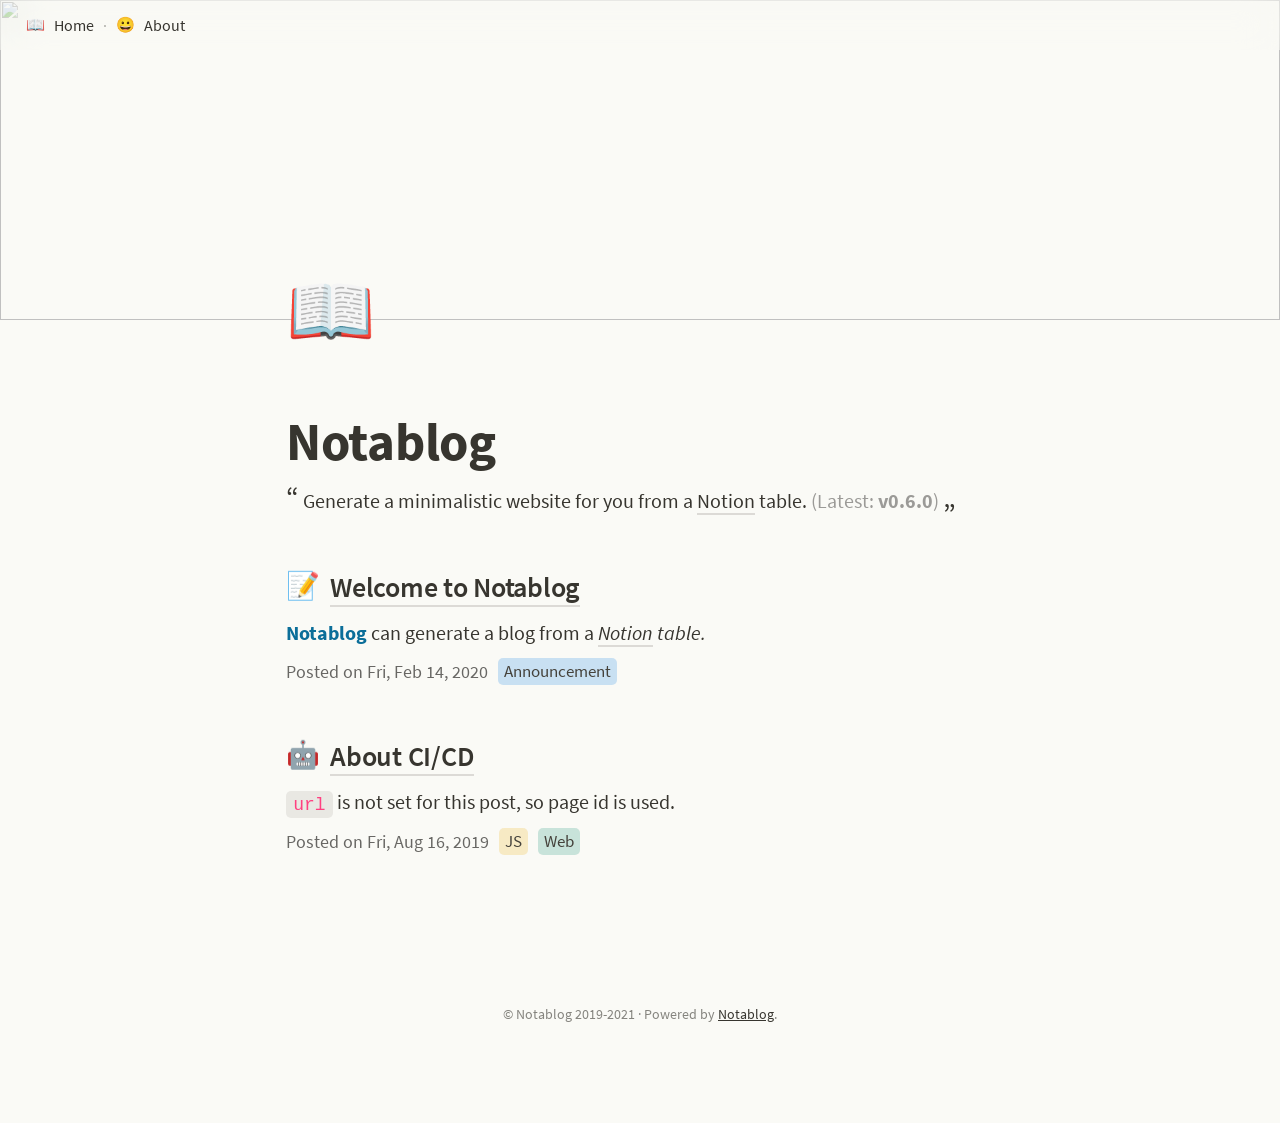
==== commit 8ddf5031: "first commit" ====
--- a/index.html
+++ b/index.html
@@ -1,373 +1,159 @@
 <!DOCTYPE html>
 <html lang="en">
+
 <head>
-  <meta charset="UTF-8">
-<meta name="viewport" content="width=device-width, initial-scale=1, maximum-scale=2">
-<meta name="theme-color" content="#222">
-<meta name="generator" content="Hexo 4.2.0">
-  <link rel="apple-touch-icon" sizes="180x180" href="/images/apple-touch-icon-next.png">
-  <link rel="icon" type="image/png" sizes="32x32" href="/images/favicon-32x32-next.png">
-  <link rel="icon" type="image/png" sizes="16x16" href="/images/favicon-16x16-next.png">
-  <link rel="mask-icon" href="/images/logo.svg" color="#222">
+  <meta charset="utf-8">
+<meta name="viewport" content="width=device-width, initial-scale=1.0">
+<!-- iOS Safari -->
+<meta name="apple-mobile-web-app-capable" content="yes">
+<meta name="apple-mobile-web-app-status-bar-style" content="black-translucent">
+<!-- Chrome, Firefox OS and Opera Status Bar Color -->
+<meta name="theme-color" content="#FFFFFF">
+<link rel="stylesheet" type="text/css" href="https://cdnjs.cloudflare.com/ajax/libs/KaTeX/0.11.1/katex.min.css">
+<link rel="stylesheet" type="text/css"
+  href="https://cdnjs.cloudflare.com/ajax/libs/prism/1.19.0/themes/prism.min.css">
+<link rel="stylesheet" type="text/css" href="css/SourceSansPro.css">
+<link rel="stylesheet" type="text/css" href="css/theme.css">
+<link rel="stylesheet" type="text/css" href="css/notablog.css">
+<!-- Favicon -->
 
-<link rel="stylesheet" href="/css/main.css">
+  <link rel="shortcut icon" href="data:image/svg+xml,&lt;svg xmlns=%22http://www.w3.org/2000/svg%22 viewBox=%220 0 100 100%22&gt;&lt;text text-anchor=%22middle%22 dominant-baseline=%22middle%22 x=%2250%22 y=%2255%22 font-size=%2280%22&gt;📖&lt;/text&gt;&lt;/svg&gt;">
 
-
-<link rel="stylesheet" href="/lib/font-awesome/css/font-awesome.min.css">
-
-<script id="hexo-configurations">
-    var NexT = window.NexT || {};
-    var CONFIG = {"hostname":"yoursite.com","root":"/","scheme":"Muse","version":"7.7.2","exturl":false,"sidebar":{"position":"left","display":"post","padding":18,"offset":12,"onmobile":false},"copycode":{"enable":false,"show_result":false,"style":null},"back2top":{"enable":true,"sidebar":false,"scrollpercent":false},"bookmark":{"enable":false,"color":"#222","save":"auto"},"fancybox":false,"mediumzoom":false,"lazyload":false,"pangu":false,"comments":{"style":"tabs","active":null,"storage":true,"lazyload":false,"nav":null},"algolia":{"hits":{"per_page":10},"labels":{"input_placeholder":"Search for Posts","hits_empty":"We didn't find any results for the search: ${query}","hits_stats":"${hits} results found in ${time} ms"}},"localsearch":{"enable":false,"trigger":"auto","top_n_per_article":1,"unescape":false,"preload":false},"motion":{"enable":true,"async":false,"transition":{"post_block":"fadeIn","post_header":"slideDownIn","post_body":"slideDownIn","coll_header":"slideLeftIn","sidebar":"slideUpIn"}}};
-  </script>
-
-  <meta property="og:type" content="website">
-<meta property="og:title" content="Hexo">
-<meta property="og:url" content="http://yoursite.com/index.html">
-<meta property="og:site_name" content="Hexo">
-<meta property="og:locale" content="en_US">
-<meta property="article:author" content="John Doe">
-<meta name="twitter:card" content="summary">
-
-<link rel="canonical" href="http://yoursite.com/">
-
-
-<script id="page-configurations">
-  // https://hexo.io/docs/variables.html
-  CONFIG.page = {
-    sidebar: "",
-    isHome : true,
-    isPost : false,
-    lang   : 'en'
-  };
-</script>
-
-  <title>Hexo</title>
+<style>
+  :root {
+    font-size: 20px;
+  }
+</style>
+  <title>Notablog</title>
+  <meta property="og:type" content="blog">
+  <meta property="og:title" content="Notablog">
   
-
-
-
-
-
-
-  <noscript>
-  <style>
-  .use-motion .brand,
-  .use-motion .menu-item,
-  .sidebar-inner,
-  .use-motion .post-block,
-  .use-motion .pagination,
-  .use-motion .comments,
-  .use-motion .post-header,
-  .use-motion .post-body,
-  .use-motion .collection-header { opacity: initial; }
-
-  .use-motion .site-title,
-  .use-motion .site-subtitle {
-    opacity: initial;
-    top: initial;
-  }
-
-  .use-motion .logo-line-before i { left: initial; }
-  .use-motion .logo-line-after i { right: initial; }
-  </style>
-</noscript>
-
+    <meta name="description" content="Generate a minimalistic website for you from a Notion table. (Latest: v0.6.0)">
+    <meta property="og:description" content="Generate a minimalistic website for you from a Notion table. (Latest: v0.6.0)">
+  
+  
+    <meta property="og:image" content="data:image/svg+xml,&lt;svg xmlns=%22http://www.w3.org/2000/svg%22 viewBox=%220 0 100 100%22&gt;&lt;text text-anchor=%22middle%22 dominant-baseline=%22middle%22 x=%2250%22 y=%2255%22 font-size=%2280%22&gt;📖&lt;/text&gt;&lt;/svg&gt;">
+  
 </head>
 
-<body itemscope itemtype="http://schema.org/WebPage">
-  <div class="container use-motion">
-    <div class="headband"></div>
+<body>
+  <nav class="Navbar">
+  <a href="index.html">
+    <div class="Navbar__Btn">
+      
+        <span><img class="inline-img-icon" src="data:image/svg+xml,&lt;svg xmlns=%22http://www.w3.org/2000/svg%22 viewBox=%220 0 100 100%22&gt;&lt;text text-anchor=%22middle%22 dominant-baseline=%22middle%22 x=%2250%22 y=%2255%22 font-size=%2280%22&gt;📖&lt;/text&gt;&lt;/svg&gt;"></span>&nbsp;
+      
+      <span>Home</span>
+    </div>
+  </a>
+  
+    
+  
+    
+  
+    
+      <span class="Navbar__Delim">&centerdot;</span>
+      <a href="about.html">
+        <div class="Navbar__Btn">
+          
+            <span><img class="inline-img-icon" src="data:image/svg+xml,&lt;svg xmlns=%22http://www.w3.org/2000/svg%22 viewBox=%220 0 100 100%22&gt;&lt;text text-anchor=%22middle%22 dominant-baseline=%22middle%22 x=%2250%22 y=%2255%22 font-size=%2280%22&gt;😀&lt;/text&gt;&lt;/svg&gt;"></span>&nbsp;
+          
+          <span>About</span>
+        </div>
+      </a>
+    
+  
+    
+  
+</nav>
+  <header class="Header">
+    
+      <div class="Header__Cover">
+        <img src="https://www.notion.so/images/page-cover/solid_beige.png">
+      </div>
+    
+    <div class="Header__Spacer ">
+    </div>
+    
+      <div class="Header__Icon">
+        <span><img class="inline-img-icon" src="data:image/svg+xml,&lt;svg xmlns=%22http://www.w3.org/2000/svg%22 viewBox=%220 0 100 100%22&gt;&lt;text text-anchor=%22middle%22 dominant-baseline=%22middle%22 x=%2250%22 y=%2255%22 font-size=%2280%22&gt;📖&lt;/text&gt;&lt;/svg&gt;"></span>
+      </div>
+    
+    <h1 class="Header__Title">Notablog</h1>
+    
+      <div class="Header__Desc">
+        <span class="Header__DescBigQuoteMark">&ldquo;</span>
+        <span class="SemanticStringArray"><span class="SemanticString">Generate a minimalistic website for you from a </span><span class="SemanticString"><a class="SemanticString__Fragment SemanticString__Fragment--Link" href="https://www.notion.so">Notion</a></span><span class="SemanticString"> table. </span><span class="SemanticString"><mark class="SemanticString__Fragment SemanticString__Fragment--HighlightedColor SemanticString__Fragment--ColorGray">(Latest: </mark></span><span class="SemanticString"><mark class="SemanticString__Fragment SemanticString__Fragment--HighlightedColor SemanticString__Fragment--ColorGray"><strong class="SemanticString__Fragment SemanticString__Fragment--Bold">v0.6.0</strong></mark></span><span class="SemanticString"><mark class="SemanticString__Fragment SemanticString__Fragment--HighlightedColor SemanticString__Fragment--ColorGray">)</mark></span></span>
+        <span class="Header__DescBigQuoteMark">&bdquo;</span>
+      </div>
+    
+  </header>
+  <article class="ArticleList">
 
-    <header class="header" itemscope itemtype="http://schema.org/WPHeader">
-      <div class="header-inner"><div class="site-brand-container">
-  <div class="site-nav-toggle">
-    <div class="toggle" aria-label="Toggle navigation bar">
-      <span class="toggle-line toggle-line-first"></span>
-      <span class="toggle-line toggle-line-middle"></span>
-      <span class="toggle-line toggle-line-last"></span>
-    </div>
-  </div>
-
-  <div class="site-meta">
-
-    <div>
-      <a href="/" class="brand" rel="start">
-        <span class="logo-line-before"><i></i></span>
-        <span class="site-title">Hexo</span>
-        <span class="logo-line-after"><i></i></span>
+  <article class="Article">
+    <h3 class="Article__Title">
+      
+        <span><img class="inline-img-icon" src="data:image/svg+xml,&lt;svg xmlns=%22http://www.w3.org/2000/svg%22 viewBox=%220 0 100 100%22&gt;&lt;text text-anchor=%22middle%22 dominant-baseline=%22middle%22 x=%2250%22 y=%2255%22 font-size=%2280%22&gt;📝&lt;/text&gt;&lt;/svg&gt;"></span>
+      
+      <a href="welcome.html">
+        Welcome to Notablog
       </a>
-    </div>
-  </div>
-
-  <div class="site-nav-right">
-    <div class="toggle popup-trigger">
-    </div>
-  </div>
-</div>
-
-
-<nav class="site-nav">
-  
-  <ul id="menu" class="menu">
-        <li class="menu-item menu-item-home">
-
-    <a href="/" rel="section"><i class="fa fa-fw fa-home"></i>Home</a>
-
-  </li>
-        <li class="menu-item menu-item-archives">
-
-    <a href="/archives/" rel="section"><i class="fa fa-fw fa-archive"></i>Archives</a>
-
-  </li>
-  </ul>
-
-</nav>
-</div>
-    </header>
-
+    </h3>
     
-  <div class="back-to-top">
-    <i class="fa fa-arrow-up"></i>
-    <span>0%</span>
-  </div>
-
-
-    <main class="main">
-      <div class="main-inner">
-        <div class="content-wrap">
-          
-
-          <div class="content">
-            
-
-  <div class="posts-expand">
-        
-  
-  
-  <article itemscope itemtype="http://schema.org/Article" class="post-block home" lang="en">
-    <link itemprop="mainEntityOfPage" href="http://yoursite.com/2020/03/20/hello-world/">
-
-    <span hidden itemprop="author" itemscope itemtype="http://schema.org/Person">
-      <meta itemprop="image" content="/images/avatar.gif">
-      <meta itemprop="name" content="John Doe">
-      <meta itemprop="description" content="">
-    </span>
-
-    <span hidden itemprop="publisher" itemscope itemtype="http://schema.org/Organization">
-      <meta itemprop="name" content="Hexo">
-    </span>
-      <header class="post-header">
-        <h1 class="post-title" itemprop="name headline">
-          
-            <a href="/2020/03/20/hello-world/" class="post-title-link" itemprop="url">Hello World</a>
-        </h1>
-
-        <div class="post-meta">
-            <span class="post-meta-item">
-              <span class="post-meta-item-icon">
-                <i class="fa fa-calendar-o"></i>
-              </span>
-              <span class="post-meta-item-text">Posted on</span>
-
-              <time title="Created: 2020-03-20 23:03:47" itemprop="dateCreated datePublished" datetime="2020-03-20T23:03:47+08:00">2020-03-20</time>
-            </span>
-
-          
-
-        </div>
-      </header>
-
+      <p class="Article__Desc">
+        <span class="SemanticStringArray"><span class="SemanticString"><mark class="SemanticString__Fragment SemanticString__Fragment--HighlightedColor SemanticString__Fragment--ColorBlue"><strong class="SemanticString__Fragment SemanticString__Fragment--Bold">Notablog</strong></mark></span><span class="SemanticString"> can generate a blog from a </span><span class="SemanticString"><a class="SemanticString__Fragment SemanticString__Fragment--Link" href="https://www.notion.so/"><em class="SemanticString__Fragment SemanticString__Fragment--Italic">Notion</em></a></span><span class="SemanticString"><em class="SemanticString__Fragment SemanticString__Fragment--Italic"> table.</em></span></span>
+      </p>
     
-    
-    
-    <div class="post-body" itemprop="articleBody">
-
+    <div class="DateTagBar">
       
-          <p>Welcome to <a href="https://hexo.io/" target="_blank" rel="noopener">Hexo</a>! This is your very first post. Check <a href="https://hexo.io/docs/" target="_blank" rel="noopener">documentation</a> for more info. If you get any problems when using Hexo, you can find the answer in <a href="https://hexo.io/docs/troubleshooting.html" target="_blank" rel="noopener">troubleshooting</a> or you can ask me on <a href="https://github.com/hexojs/hexo/issues" target="_blank" rel="noopener">GitHub</a>.</p>
-<h2 id="Quick-Start"><a href="#Quick-Start" class="headerlink" title="Quick Start"></a>Quick Start</h2><h3 id="Create-a-new-post"><a href="#Create-a-new-post" class="headerlink" title="Create a new post"></a>Create a new post</h3><figure class="highlight bash"><table><tr><td class="gutter"><pre><span class="line">1</span><br></pre></td><td class="code"><pre><span class="line">$ hexo new <span class="string">"My New Post"</span></span><br></pre></td></tr></table></figure>
-
-<p>More info: <a href="https://hexo.io/docs/writing.html" target="_blank" rel="noopener">Writing</a></p>
-<h3 id="Run-server"><a href="#Run-server" class="headerlink" title="Run server"></a>Run server</h3><figure class="highlight bash"><table><tr><td class="gutter"><pre><span class="line">1</span><br></pre></td><td class="code"><pre><span class="line">$ hexo server</span><br></pre></td></tr></table></figure>
-
-<p>More info: <a href="https://hexo.io/docs/server.html" target="_blank" rel="noopener">Server</a></p>
-<h3 id="Generate-static-files"><a href="#Generate-static-files" class="headerlink" title="Generate static files"></a>Generate static files</h3><figure class="highlight bash"><table><tr><td class="gutter"><pre><span class="line">1</span><br></pre></td><td class="code"><pre><span class="line">$ hexo generate</span><br></pre></td></tr></table></figure>
-
-<p>More info: <a href="https://hexo.io/docs/generating.html" target="_blank" rel="noopener">Generating</a></p>
-<h3 id="Deploy-to-remote-sites"><a href="#Deploy-to-remote-sites" class="headerlink" title="Deploy to remote sites"></a>Deploy to remote sites</h3><figure class="highlight bash"><table><tr><td class="gutter"><pre><span class="line">1</span><br></pre></td><td class="code"><pre><span class="line">$ hexo deploy</span><br></pre></td></tr></table></figure>
-
-<p>More info: <a href="https://hexo.io/docs/one-command-deployment.html" target="_blank" rel="noopener">Deployment</a></p>
-
+        <span class="DateTagBar__Item DateTagBar__Date">Posted on Fri, Feb 14, 2020</span>
+      
+      
+        <span class="DateTagBar__Item DateTagBar__Tag DateTagBar__Tag--blue">
+          <a href="tag/Announcement.html">Announcement</a>
+        </span>
       
     </div>
+  </article>
 
+  <article class="Article">
+    <h3 class="Article__Title">
+      
+        <span><img class="inline-img-icon" src="data:image/svg+xml,&lt;svg xmlns=%22http://www.w3.org/2000/svg%22 viewBox=%220 0 100 100%22&gt;&lt;text text-anchor=%22middle%22 dominant-baseline=%22middle%22 x=%2250%22 y=%2255%22 font-size=%2280%22&gt;🤖&lt;/text&gt;&lt;/svg&gt;"></span>
+      
+      <a href="9bd849a0c3e341ba95202c19d7aab74a.html">
+        About CI/CD
+      </a>
+    </h3>
     
+      <p class="Article__Desc">
+        <span class="SemanticStringArray"><span class="SemanticString"><code class="SemanticString__Fragment SemanticString__Fragment--Code">url</code></span><span class="SemanticString"> is not set for this post, so page id is used.</span></span>
+      </p>
     
-    
-      <footer class="post-footer">
-        <div class="post-eof"></div>
-      </footer>
+    <div class="DateTagBar">
+      
+        <span class="DateTagBar__Item DateTagBar__Date">Posted on Fri, Aug 16, 2019</span>
+      
+      
+        <span class="DateTagBar__Item DateTagBar__Tag DateTagBar__Tag--yellow">
+          <a href="tag/JS.html">JS</a>
+        </span>
+      
+        <span class="DateTagBar__Item DateTagBar__Tag DateTagBar__Tag--green">
+          <a href="tag/Web.html">Web</a>
+        </span>
+      
+    </div>
   </article>
-  
-  
-  
 
+</article>
+  <footer class="Footer">
+  <div>&copy; Notablog 2019-2021</div>
+  <div>&centerdot;</div>
+  <div>Powered by <a href="https://github.com/dragonman225/notablog" target="_blank"
+      rel="noopener noreferrer">Notablog</a>.
   </div>
+</footer>
+</body>
 
-  
-
-
-
-          </div>
-          
-
-<script>
-  window.addEventListener('tabs:register', () => {
-    let { activeClass } = CONFIG.comments;
-    if (CONFIG.comments.storage) {
-      activeClass = localStorage.getItem('comments_active') || activeClass;
-    }
-    if (activeClass) {
-      let activeTab = document.querySelector(`a[href="#comment-${activeClass}"]`);
-      if (activeTab) {
-        activeTab.click();
-      }
-    }
-  });
-  if (CONFIG.comments.storage) {
-    window.addEventListener('tabs:click', event => {
-      if (!event.target.matches('.tabs-comment .tab-content .tab-pane')) return;
-      let commentClass = event.target.classList[1];
-      localStorage.setItem('comments_active', commentClass);
-    });
-  }
-</script>
-
-        </div>
-          
-  
-  <div class="toggle sidebar-toggle">
-    <span class="toggle-line toggle-line-first"></span>
-    <span class="toggle-line toggle-line-middle"></span>
-    <span class="toggle-line toggle-line-last"></span>
-  </div>
-
-  <aside class="sidebar">
-    <div class="sidebar-inner">
-
-      <ul class="sidebar-nav motion-element">
-        <li class="sidebar-nav-toc">
-          Table of Contents
-        </li>
-        <li class="sidebar-nav-overview">
-          Overview
-        </li>
-      </ul>
-
-      <!--noindex-->
-      <div class="post-toc-wrap sidebar-panel">
-      </div>
-      <!--/noindex-->
-
-      <div class="site-overview-wrap sidebar-panel">
-        <div class="site-author motion-element" itemprop="author" itemscope itemtype="http://schema.org/Person">
-  <p class="site-author-name" itemprop="name">John Doe</p>
-  <div class="site-description" itemprop="description"></div>
-</div>
-<div class="site-state-wrap motion-element">
-  <nav class="site-state">
-      <div class="site-state-item site-state-posts">
-          <a href="/archives/">
-        
-          <span class="site-state-item-count">1</span>
-          <span class="site-state-item-name">posts</span>
-        </a>
-      </div>
-  </nav>
-</div>
-
-
-
-      </div>
-
-    </div>
-  </aside>
-  <div id="sidebar-dimmer"></div>
-
-
-      </div>
-    </main>
-
-    <footer class="footer">
-      <div class="footer-inner">
-        
-
-        
-
-<div class="copyright">
-  
-  &copy; 
-  <span itemprop="copyrightYear">2020</span>
-  <span class="with-love">
-    <i class="fa fa-user"></i>
-  </span>
-  <span class="author" itemprop="copyrightHolder">John Doe</span>
-</div>
-  <div class="powered-by">Powered by <a href="https://hexo.io/" class="theme-link" rel="noopener" target="_blank">Hexo</a> v4.2.0
-  </div>
-  <span class="post-meta-divider">|</span>
-  <div class="theme-info">Theme – <a href="https://muse.theme-next.org/" class="theme-link" rel="noopener" target="_blank">NexT.Muse</a> v7.7.2
-  </div>
-
-        
-
-
-
-
-
-
-
-
-      </div>
-    </footer>
-  </div>
-
-  
-  <script src="/lib/anime.min.js"></script>
-  <script src="/lib/velocity/velocity.min.js"></script>
-  <script src="/lib/velocity/velocity.ui.min.js"></script>
-
-<script src="/js/utils.js"></script>
-
-<script src="/js/motion.js"></script>
-
-
-<script src="/js/schemes/muse.js"></script>
-
-
-<script src="/js/next-boot.js"></script>
-
-
-
-
-  
-
-
-
-
-
-
-
-
-
-
-
-
-
-
-
-  
-
-  
-
-</body>
-</html>
+</html>
--- a/css/SourceSansPro.css
+++ b/css/SourceSansPro.css
@@ -0,0 +1,54 @@
+/* source-sans-pro-regular - latin */
+@font-face {
+  font-family: 'Source Sans Pro';
+  font-style: normal;
+  font-weight: 400;
+  src: local('Source Sans Pro Regular'), local('SourceSansPro-Regular'),
+       url('../fonts/source-sans-pro-v13-latin-regular.woff2') format('woff2'), /* Chrome 26+, Opera 23+, Firefox 39+ */
+       url('../fonts/source-sans-pro-v13-latin-regular.woff') format('woff'); /* Chrome 6+, Firefox 3.6+, IE 9+, Safari 5.1+ */
+}
+/* source-sans-pro-600 - latin */
+@font-face {
+  font-family: 'Source Sans Pro';
+  font-style: normal;
+  font-weight: 600;
+  src: local('Source Sans Pro SemiBold'), local('SourceSansPro-SemiBold'),
+       url('../fonts/source-sans-pro-v13-latin-600.woff2') format('woff2'), /* Chrome 26+, Opera 23+, Firefox 39+ */
+       url('../fonts/source-sans-pro-v13-latin-600.woff') format('woff'); /* Chrome 6+, Firefox 3.6+, IE 9+, Safari 5.1+ */
+}
+/* source-sans-pro-600italic - latin */
+@font-face {
+  font-family: 'Source Sans Pro';
+  font-style: italic;
+  font-weight: 600;
+  src: local('Source Sans Pro SemiBold Italic'), local('SourceSansPro-SemiBoldItalic'),
+       url('../fonts/source-sans-pro-v13-latin-600italic.woff2') format('woff2'), /* Chrome 26+, Opera 23+, Firefox 39+ */
+       url('../fonts/source-sans-pro-v13-latin-600italic.woff') format('woff'); /* Chrome 6+, Firefox 3.6+, IE 9+, Safari 5.1+ */
+}
+/* source-sans-pro-italic - latin */
+@font-face {
+  font-family: 'Source Sans Pro';
+  font-style: italic;
+  font-weight: 400;
+  src: local('Source Sans Pro Italic'), local('SourceSansPro-Italic'),
+       url('../fonts/source-sans-pro-v13-latin-italic.woff2') format('woff2'), /* Chrome 26+, Opera 23+, Firefox 39+ */
+       url('../fonts/source-sans-pro-v13-latin-italic.woff') format('woff'); /* Chrome 6+, Firefox 3.6+, IE 9+, Safari 5.1+ */
+}
+/* source-sans-pro-700 - latin */
+@font-face {
+  font-family: 'Source Sans Pro';
+  font-style: normal;
+  font-weight: 700;
+  src: local('Source Sans Pro Bold'), local('SourceSansPro-Bold'),
+       url('../fonts/source-sans-pro-v13-latin-700.woff2') format('woff2'), /* Chrome 26+, Opera 23+, Firefox 39+ */
+       url('../fonts/source-sans-pro-v13-latin-700.woff') format('woff'); /* Chrome 6+, Firefox 3.6+, IE 9+, Safari 5.1+ */
+}
+/* source-sans-pro-700italic - latin */
+@font-face {
+  font-family: 'Source Sans Pro';
+  font-style: italic;
+  font-weight: 700;
+  src: local('Source Sans Pro Bold Italic'), local('SourceSansPro-BoldItalic'),
+       url('../fonts/source-sans-pro-v13-latin-700italic.woff2') format('woff2'), /* Chrome 26+, Opera 23+, Firefox 39+ */
+       url('../fonts/source-sans-pro-v13-latin-700italic.woff') format('woff'); /* Chrome 6+, Firefox 3.6+, IE 9+, Safari 5.1+ */
+}
--- a/css/theme.css
+++ b/css/theme.css
@@ -0,0 +1,1161 @@
+/* Primitives */
+
+* {
+  box-sizing: border-box;
+}
+
+*::selection {
+  background: rgba(45, 170, 219, 0.3);
+}
+
+:root {
+  --color-text-default: rgb(55, 53, 47);
+  --color-text-default-light: rgba(55, 53, 47, 0.6);
+  --color-text-gray: rgb(155, 154, 151);
+  --color-text-brown: rgb(100, 71, 58);
+  --color-text-orange: rgb(217, 115, 13);
+  --color-text-yellow: rgb(223, 171, 1);
+  --color-text-green: rgb(15, 123, 108);
+  --color-text-blue: rgb(11, 110, 153);
+  --color-text-purple: rgb(105, 64, 165);
+  --color-text-pink: rgb(173, 26, 114);
+  --color-text-red: rgb(224, 62, 62);
+  --color-bg-default: rgb(255, 255, 255);
+  --color-bg-gray: rgb(235, 236, 237);
+  --color-bg-gray-light: rgba(235, 236, 237, 0.3);
+  --color-bg-brown: rgb(233, 229, 227);
+  --color-bg-brown-light: rgba(233, 229, 227, 0.3);
+  --color-bg-orange: rgb(250, 235, 221);
+  --color-bg-orange-light: rgba(250, 235, 221, 0.3);
+  --color-bg-yellow: rgb(251, 243, 219);
+  --color-bg-yellow-light: rgba(251, 243, 219, 0.3);
+  --color-bg-green: rgb(221, 237, 234);
+  --color-bg-green-light: rgba(221, 237, 234, 0.3);
+  --color-bg-blue: rgb(221, 235, 241);
+  --color-bg-blue-light: rgba(221, 235, 241, 0.3);
+  --color-bg-purple: rgb(234, 228, 242);
+  --color-bg-purple-light: rgba(234, 228, 242, 0.3);
+  --color-bg-pink: rgb(244, 223, 235);
+  --color-bg-pink-light: rgba(244, 223, 235, 0.3);
+  --color-bg-red: rgb(251, 228, 228);
+  --color-bg-red-light: rgba(251, 228, 228, 0.3);
+  --color-pill-default: rgba(206, 205, 202, 0.5);
+  --color-pill-gray: rgba(155, 154, 151, 0.4);
+  --color-pill-brown: rgba(140, 46, 0, 0.2);
+  --color-pill-orange: rgba(245, 93, 0, 0.2);
+  --color-pill-yellow: rgba(233, 168, 0, 0.2);
+  --color-pill-green: rgba(0, 135, 107, 0.2);
+  --color-pill-blue: rgba(0, 120, 223, 0.2);
+  --color-pill-purple: rgba(103, 36, 222, 0.2);
+  --color-pill-pink: rgba(221, 0, 129, 0.2);
+  --color-pill-red: rgba(255, 0, 26, 0.2);
+  --color-ui-hover-bg: rgba(55, 53, 47, 0.08);
+  --column-spacing: 46px;
+}
+
+body {
+  color: var(--color-text-default);
+  fill: currentColor;
+  font-family: 'Source Sans Pro', -apple-system, 'BlinkMacSystemFont',
+    'Segoe UI', 'Roboto', 'Helvetica Neue', 'Arial', 'Noto Sans', sans-serif,
+    'Apple Color Emoji', 'Segoe UI Emoji', 'Segoe UI Symbol', 'Noto Color Emoji';
+  margin: 0;
+}
+
+code {
+  /* Use monospace before Courier so font looks better on Android Chrome. */
+  font-family: 'SFMono-Regular', Consolas, 'Liberation Mono', Menlo, monospace,
+    Courier;
+}
+
+p {
+  margin: 0;
+}
+
+/* Anchor */
+
+.Anchor {
+  color: inherit;
+  text-decoration: none;
+  padding-right: 4px;
+  margin-left: -20px;
+  visibility: hidden;
+}
+
+/* Audio */
+
+.Audio {
+  width: 100%;
+}
+
+/* Bookmark */
+
+.Bookmark {
+  margin: 4px 0;
+  border: 1px solid rgba(55, 53, 47, 0.16);
+  border-radius: 5px;
+  padding: 12px 14px 14px;
+  transition: background 120ms ease-in 0s;
+}
+
+.Bookmark:hover {
+  background: var(--color-ui-hover-bg);
+}
+
+.Bookmark > a {
+  color: inherit;
+  text-decoration: none;
+}
+
+.Bookmark__Title {
+  margin: 0;
+  margin-bottom: 2px;
+  font-size: 0.875rem;
+  font-weight: normal;
+  white-space: nowrap;
+  overflow: hidden;
+  text-overflow: ellipsis;
+}
+
+.Bookmark__Desc {
+  margin: 0;
+  font-size: 0.75rem;
+  line-height: 1rem;
+  opacity: 0.6;
+  height: 2rem;
+  overflow: hidden;
+}
+
+.Bookmark__Link {
+  margin: 0;
+  margin-top: 6px;
+  font-size: 0.75rem;
+  line-height: 1rem;
+  white-space: nowrap;
+  overflow: hidden;
+  text-overflow: ellipsis;
+}
+
+/* BulletedList */
+
+.BulletedListWrapper {
+  margin: 2px 0;
+  padding-left: calc(1.5em + 4px);
+  line-height: 1.5;
+  list-style-type: disc;
+}
+
+.BulletedList {
+  margin: 2px 0;
+  padding-top: 3px;
+  padding-bottom: 3px;
+}
+
+/* Callout */
+
+.Callout {
+  display: flex;
+  border-radius: 5px;
+  padding: 16px 16px 16px 12px;
+  margin: 4px 0;
+  background: var(--color-bg-gray-light);
+}
+
+.Callout__Icon {
+  width: 1.5em;
+  line-height: 1.5em;
+}
+
+.Callout__Content {
+  margin-left: 8px;
+}
+
+/* Code */
+
+pre.Code {
+  border-radius: 5px;
+  background-color: rgb(247, 246, 243);
+  margin: 10px 0;
+  padding: 26px 16px;
+  overflow: auto;
+}
+
+pre.Code code {
+  background-color: rgb(247, 246, 243);
+  color: rgb(55, 53, 47);
+  font-size: 0.9em;
+  line-height: 1.4;
+  padding: 0;
+  word-wrap: break-word;
+  tab-size: 2;
+}
+
+.Code.Code--NoWrap .SemanticString {
+  white-space: pre;
+}
+
+/* Collection */
+
+.CollectionInline > h3 {
+  line-height: 1.75;
+  font-size: 1.25rem;
+  font-weight: 700;
+  margin-top: 0.5rem;
+  margin-bottom: 1px;
+  padding: 3px 2px;
+}
+
+.CollectionInline > h3:hover > .Anchor {
+  visibility: visible;
+}
+
+.Table {
+  overflow-x: auto;
+}
+
+.Table > table {
+  width: 100%;
+  font-size: 0.875rem;
+  /* No double border */
+  border-collapse: collapse;
+  /* Force the table respects widths set on <th> */
+  table-layout: fixed;
+  /* Make space between table and scrollbar */
+  margin-bottom: 10px;
+}
+
+.Table > table td,
+.Table > table th {
+  /* For <th> and unknown <td> */
+  padding: 0 8px;
+  height: 2rem;
+  border: 1px solid rgba(55, 53, 47, 0.09);
+  overflow: hidden;
+  word-break: break-word;
+}
+
+.Table > table td:first-child,
+.Table > table th:first-child {
+  border-left: none;
+}
+
+.Table > table td:last-child,
+.Table > table th:last-child {
+  border-right: none;
+}
+
+.Table > table th {
+  text-align: left;
+  font-weight: normal;
+  color: var(--color-text-default-light);
+  /* Default width, which may be overridden by inline style attr. */
+  width: 200px;
+}
+
+.Table__CellTitle > a {
+  color: inherit;
+  text-decoration: none;
+  border-bottom: 2px solid hsl(45, 8%, 85%);
+}
+
+.Table__CellTitle > a:hover {
+  border-bottom: 2px solid hsl(45, 8%, 55%);
+}
+
+.Table__CellText {
+  padding: 6px 8px;
+  line-height: 1.5;
+}
+
+.Table__CellSelect {
+  /* 3px + 3px (margin of span) = 6px (desired) */
+  padding: 3px 8px;
+}
+
+.Table__CellCheckbox {
+  padding: 6px 8px;
+}
+
+.Table__CellCheckbox > div {
+  display: flex;
+  align-items: center;
+  justify-content: center;
+  width: 1rem;
+  height: 1rem;
+}
+
+.Table__CellCheckbox--No svg {
+  width: 100%;
+  height: 100%;
+  display: block;
+  flex-shrink: 0;
+  backface-visibility: hidden;
+}
+
+.Table__CellCheckbox--Yes svg {
+  width: 12px;
+  height: 12px;
+  display: block;
+  fill: white;
+  flex-shrink: 0;
+  backface-visibility: hidden;
+}
+
+.Gallery {
+  display: grid;
+  grid-template-columns: repeat(auto-fill, minmax(260px, 1fr));
+  grid-auto-rows: 1fr;
+  gap: 16px;
+  border-top: 1px solid rgba(55, 53, 47, 0.16);
+  padding-top: 16px;
+  padding-bottom: 4px;
+}
+
+.Gallery__Item {
+  box-shadow: rgba(15, 15, 15, 0.1) 0px 0px 0px 1px,
+    rgba(15, 15, 15, 0.1) 0px 2px 4px;
+  border-radius: 5px;
+  transition: background 120ms ease-in 0s;
+  position: relative;
+  /* 10:7 */
+  /* padding-top: 70%; */
+}
+
+.Gallery__Item:hover {
+  background: rgba(55, 53, 47, 0.03);
+}
+
+.Gallery__Item > a {
+  color: inherit;
+  text-decoration: none;
+}
+
+/* .Gallery__Item>a>div {
+  position: absolute;
+  top: 0;
+  right: 0;
+  bottom: 0;
+  left: 0;
+} */
+
+/* This is the key to make the layout robust. */
+
+/* .Gallery__Item>a>div>div {
+  grid-item-title has padding-top 8px, padding-bottom 10px, and its line-height.
+     Since we can not get line-height with CSS, so just assign a large enough value. 
+  height: calc(100% - 18px - 2rem);
+} */
+
+.Gallery__Item__Cover {
+  box-shadow: rgba(55, 53, 47, 0.09) 0px -1px 0px 0px inset;
+  height: 200px;
+}
+
+.Gallery__Item__Cover > img {
+  width: 100%;
+  height: 100%;
+  max-height: 200px;
+  border-radius: 5px 5px 0 0;
+  object-fit: cover;
+  object-position: center 50%;
+  padding-bottom: 1px;
+}
+
+.Gallery__Item__Cover--Contain > img {
+  object-fit: contain;
+}
+
+.Gallery__Item__Title {
+  padding: 8px 10px 6px;
+  overflow: hidden;
+  text-overflow: ellipsis;
+}
+
+.Gallery__Item__Title .SemanticString {
+  white-space: nowrap;
+}
+
+.Gallery__Item__Property {
+  display: flex;
+  align-items: center;
+  font-size: 0.75rem;
+  height: 1.5rem;
+  white-space: nowrap;
+  overflow: hidden;
+  padding: 0px 10px;
+}
+
+.Gallery__Item__Property:last-child {
+  margin-bottom: 10px;
+}
+
+.Gallery__Item__PropertyText .SemanticString {
+  white-space: nowrap;
+}
+
+@supports not (display: grid) {
+  .Gallery__Item {
+    margin-top: 16px;
+  }
+}
+
+/* ColorfulBlock */
+
+.ColorfulBlock--ColorDefault {
+  color: var(--color-text-default);
+}
+
+.ColorfulBlock--ColorGray {
+  color: var(--color-text-gray);
+}
+
+.ColorfulBlock--ColorBrown {
+  color: var(--color-text-brown);
+}
+
+.ColorfulBlock--ColorOrange {
+  color: var(--color-text-orange);
+}
+
+.ColorfulBlock--ColorYellow {
+  color: var(--color-text-yellow);
+}
+
+.ColorfulBlock--ColorGreen {
+  color: var(--color-text-green);
+}
+
+.ColorfulBlock--ColorBlue {
+  color: var(--color-text-blue);
+}
+
+.ColorfulBlock--ColorPurple {
+  color: var(--color-text-purple);
+}
+
+.ColorfulBlock--ColorPink {
+  color: var(--color-text-pink);
+}
+
+.ColorfulBlock--ColorRed {
+  color: var(--color-text-red);
+}
+
+.ColorfulBlock--BgDefault {
+  background: var(--color-bg-default);
+}
+
+.ColorfulBlock--BgGray {
+  background: var(--color-bg-gray);
+}
+
+.ColorfulBlock--BgBrown {
+  background: var(--color-bg-brown);
+}
+
+.ColorfulBlock--BgOrange {
+  background: var(--color-bg-orange);
+}
+
+.ColorfulBlock--BgYellow {
+  background: var(--color-bg-yellow);
+}
+
+.ColorfulBlock--BgGreen {
+  background: var(--color-bg-green);
+}
+
+.ColorfulBlock--BgBlue {
+  background: var(--color-bg-blue);
+}
+
+.ColorfulBlock--BgPurple {
+  background: var(--color-bg-purple);
+}
+
+.ColorfulBlock--BgPink {
+  background: var(--color-bg-pink);
+}
+
+.ColorfulBlock--BgRed {
+  background: var(--color-bg-red);
+}
+
+/* ColumnList */
+
+.ColumnList {
+  display: flex;
+  flex-wrap: wrap;
+}
+
+.Column {
+  padding: 12px 0;
+  word-break: break-word;
+}
+
+.Column:not(:first-child) {
+  margin-left: var(--column-spacing);
+}
+
+@media only screen and (max-width: 680px) {
+  .Column {
+    width: 100% !important;
+    margin-left: 0 !important;
+  }
+}
+
+/* Divider */
+
+.Divider {
+  width: 100%;
+  border: 1px solid rgba(55, 53, 47, 0.09);
+}
+
+.Divider2 {
+  width: 100%;
+  height: calc(1.5rem + 10px);
+  color: #1f2225;
+  background-image: linear-gradient(
+    to right,
+    rgb(31, 34, 37) 25%,
+    rgb(255, 255, 255) 0%
+  );
+  background-position: left center;
+  background-size: 6px 1px;
+  background-repeat: repeat-x;
+}
+
+/* Embed */
+
+.Embed__Content {
+  display: flex;
+}
+
+.Embed__Caption {
+  padding: 6px 2px;
+  color: var(--color-text-default-light);
+  font-size: 0.875em;
+}
+
+.Embed__ResponsiveContainer {
+  position: relative;
+  min-height: 100px;
+  height: 0;
+  margin: 0 auto;
+}
+
+.Embed__ResponsiveContainer > iframe {
+  position: absolute;
+  left: 0px;
+  top: 0px;
+  width: 100%;
+  height: 100%;
+  border: none;
+  border-radius: 1px;
+  pointer-events: auto;
+  background-color: rgb(247, 246, 245);
+}
+
+/* Equation */
+
+.Equation {
+  margin: 4px 0;
+  padding: 4px 8px;
+}
+
+/* File */
+
+.File {
+  color: inherit;
+  text-decoration: none;
+}
+
+.File > div {
+  display: flex;
+  padding: 5px 0;
+  margin: 2px 0;
+  border-radius: 5px;
+  transition: background 120ms ease-in 0s;
+}
+
+.File > div:hover {
+  background: var(--color-ui-hover-bg);
+}
+
+.File__Icon {
+  margin-left: 2px;
+  margin-right: 4px;
+  width: 1.5em;
+  text-align: center;
+}
+
+.File__Title {
+  line-height: 1.5;
+}
+
+.File__Size {
+  margin-left: 6px;
+  color: var(--color-text-default-light);
+  font-size: 0.75em;
+}
+
+/* Heading */
+
+.Heading {
+  margin-bottom: 1px;
+  padding: 3px 2px;
+}
+
+/* Font-related CSS should be applied on ".SemanticString". */
+.Heading .SemanticString {
+  font-weight: 600;
+  letter-spacing: -0.01em;
+}
+
+.Heading:hover > .Anchor {
+  visibility: visible;
+}
+
+.Heading--1 .SemanticString {
+  font-size: 2.0625rem;
+  line-height: 1.515;
+}
+
+.Heading--2 {
+  margin-top: 1rem;
+}
+
+.Heading--2 .SemanticString {
+  font-size: 1.625rem;
+  line-height: 1.538;
+}
+
+.Heading--3 {
+  margin-top: 0.5rem;
+}
+
+.Heading--3 .SemanticString {
+  font-size: 1.25rem;
+  line-height: 1.55;
+}
+
+.Heading--4 .SemanticString {
+  font-size: 1rem;
+  line-height: 1.563;
+}
+
+.Heading--5 .SemanticString {
+  font-size: 0.8125rem;
+  line-height: 1.615;
+  color: #888;
+}
+
+.Column > .Heading:first-child {
+  margin-top: 2px;
+}
+
+/* Icon */
+
+.Icon {
+  /* For emoji */
+  text-align: center;
+  /* For image */
+  border-radius: 3px;
+}
+
+/* Image */
+
+.Image {
+  margin-top: 0.5em;
+  margin-bottom: 0.5em;
+  align-self: center;
+}
+
+.Image--FullWidth {
+  width: calc(100vw - 15px);
+}
+
+.Image--Normal,
+.Image--PageWidth {
+  max-width: 100%;
+}
+
+.Image--Normal {
+  text-align: center;
+}
+
+.Image--PageWidth {
+  width: 100%;
+}
+
+.Image > figure {
+  margin: 0;
+}
+
+.Image > figure > figcaption {
+  color: var(--color-text-default-light);
+  font-size: 0.875rem;
+  text-align: left;
+}
+
+.Image--FullWidth > figure img {
+  /* 15px is scrollbar */
+  width: calc(100vw - 15px);
+  object-fit: cover;
+}
+
+.Image--FullWidth > figure > figcaption {
+  padding: 6px 26px;
+}
+
+.Image--Normal > figure img,
+.Image--PageWidth > figure img {
+  max-width: 100%;
+  object-fit: contain;
+}
+
+.Image--Normal > figure > figcaption,
+.Image--PageWidth > figure > figcaption {
+  padding: 6px 2px;
+}
+
+/* NumberedList */
+
+.NumberedListWrapper {
+  margin: 2px 0;
+  padding-left: calc(1.5em + 4px);
+  line-height: 1.5;
+}
+
+.NumberedList {
+  margin: 2px 0;
+  padding-top: 3px;
+  padding-bottom: 3px;
+}
+
+/* Page */
+
+.PageRoot {
+  display: flex;
+  flex-direction: column;
+}
+
+.PageRoot--FullWidth {
+  width: 100%;
+}
+
+.Page {
+  color: inherit;
+  text-decoration: none;
+}
+
+.Page > div {
+  display: flex;
+  padding: 3px 0;
+  margin: 2px 0;
+  border-radius: 5px;
+  transition: background 120ms ease-in 0s;
+}
+
+.Page > div:hover {
+  background: var(--color-ui-hover-bg);
+}
+
+.Page__Icon {
+  display: flex;
+  align-items: center;
+  justify-content: center;
+  width: 1.5em;
+  margin-left: 2px;
+  margin-right: 4px;
+}
+
+.Page__Title .SemanticStringArray {
+  border-bottom: 1px solid rgba(55, 53, 47, 0.16);
+}
+
+/* PDF */
+
+.PDF__Content {
+  text-align: center;
+}
+
+.PDF__Content > embed {
+  max-width: 100%;
+}
+
+.PDF__Caption {
+  padding: 6px 2px;
+  color: var(--color-text-default-light);
+  font-size: 0.875em;
+}
+
+/* Pill */
+
+.Pill {
+  padding: 0 6px;
+  border-radius: 3px;
+  white-space: nowrap;
+  display: inline-block;
+  /* margin of inline-block does not collapse */
+  margin: 3px 0;
+  margin-right: 6px;
+}
+
+.Pill--ColorDefault {
+  background: var(--color-pill-default);
+}
+
+.Pill--ColorGray {
+  background: var(--color-pill-gray);
+}
+
+.Pill--ColorBrown {
+  background: var(--color-pill-brown);
+}
+
+.Pill--ColorOrange {
+  background: var(--color-pill-orange);
+}
+
+.Pill--ColorYellow {
+  background: var(--color-pill-yellow);
+}
+
+.Pill--ColorGreen {
+  background: var(--color-pill-green);
+}
+
+.Pill--ColorBlue {
+  background: var(--color-pill-blue);
+}
+
+.Pill--ColorPurple {
+  background: var(--color-pill-purple);
+}
+
+.Pill--ColorPink {
+  background: var(--color-pill-pink);
+}
+
+.Pill--ColorRed {
+  background: var(--color-pill-red);
+}
+
+/* Quote */
+
+.Quote {
+  background: var(--color-bg-gray-light);
+  border-left: 5px solid currentcolor;
+  border-radius: 5px;
+  margin: 0.5rem 0;
+  padding: 0.5em 0.9em;
+  font-size: 1.2em;
+}
+
+/* SemanticStringArray */
+
+.SemanticString {
+  line-height: 1.5;
+  white-space: pre-wrap;
+  word-break: break-word;
+}
+
+.SemanticString__Fragment--Link,
+.SemanticString__Fragment--Resource > a {
+  color: inherit;
+  text-decoration: none;
+  border-bottom: 2px solid hsl(45, 8%, 85%);
+}
+
+.SemanticString__Fragment--Link:hover,
+.SemanticString__Fragment--Resource > a:hover {
+  border-bottom: 2px solid hsl(45, 8%, 55%);
+}
+
+.SemanticString__Fragment--Code {
+  border-radius: 5px;
+  background-color: rgba(135, 131, 120, 0.15);
+  color: #ff4081;
+  font-size: 0.9em;
+  padding: 0.2em 0.4em;
+  word-break: break-word;
+}
+
+.SemanticString__Fragment--HighlightedBg,
+.SemanticString__Fragment--HighlightedColor {
+  background-color: inherit;
+}
+
+/* Code in highlighted should use the highlight background or color. */
+
+.SemanticString__Fragment--HighlightedBg .SemanticString__Fragment--Code {
+  background-color: inherit;
+}
+
+.SemanticString__Fragment--HighlightedColor .SemanticString__Fragment--Code {
+  color: inherit;
+}
+
+.SemanticString__Fragment--ColorDefault {
+  color: var(--color-text-default);
+}
+
+.SemanticString__Fragment--ColorGray {
+  color: var(--color-text-gray);
+}
+
+.SemanticString__Fragment--ColorBrown {
+  color: var(--color-text-brown);
+}
+
+.SemanticString__Fragment--ColorOrange {
+  color: var(--color-text-orange);
+}
+
+.SemanticString__Fragment--ColorYellow {
+  color: var(--color-text-yellow);
+}
+
+.SemanticString__Fragment--ColorGreen {
+  color: var(--color-text-green);
+}
+
+.SemanticString__Fragment--ColorBlue {
+  color: var(--color-text-blue);
+}
+
+.SemanticString__Fragment--ColorPurple {
+  color: var(--color-text-purple);
+}
+
+.SemanticString__Fragment--ColorPink {
+  color: var(--color-text-pink);
+}
+
+.SemanticString__Fragment--ColorRed {
+  color: var(--color-text-red);
+}
+
+.SemanticString__Fragment--BgDefault {
+  background: var(--color-bg-default);
+}
+
+.SemanticString__Fragment--BgGray {
+  background: var(--color-bg-gray);
+}
+
+.SemanticString__Fragment--BgBrown {
+  background: var(--color-bg-brown);
+}
+
+.SemanticString__Fragment--BgOrange {
+  background: var(--color-bg-orange);
+}
+
+.SemanticString__Fragment--BgYellow {
+  background: var(--color-bg-yellow);
+}
+
+.SemanticString__Fragment--BgGreen {
+  background: var(--color-bg-green);
+}
+
+.SemanticString__Fragment--BgBlue {
+  background: var(--color-bg-blue);
+}
+
+.SemanticString__Fragment--BgPurple {
+  background: var(--color-bg-purple);
+}
+
+.SemanticString__Fragment--BgPink {
+  background: var(--color-bg-pink);
+}
+
+.SemanticString__Fragment--BgRed {
+  background: var(--color-bg-red);
+}
+
+.SemanticString__Fragment--Commented {
+  background: rgba(255, 212, 0, 0.14);
+  border-bottom: 2px solid rgb(255, 212, 0);
+}
+
+.SemanticString__Fragment--Individual,
+.SemanticString__Fragment--Resource,
+.SemanticString__Fragment--Date {
+  color: var(--color-text-default-light);
+}
+
+/* TableOfContents */
+
+.TableOfContents {
+  margin: 4px 0;
+  padding: 5px;
+  border-radius: 5px;
+  font-size: 0.875rem;
+}
+
+.TableOfContents__Item {
+  list-style-type: none;
+  transition: background 120ms ease-in 0s;
+  border-radius: 5px;
+}
+
+.TableOfContents__Item:hover {
+  background: var(--color-ui-hover-bg);
+}
+
+.TableOfContents__Item > a {
+  color: inherit;
+  text-decoration: none;
+}
+
+.TableOfContents__Item > a > div {
+  padding: 4.5px 2px;
+}
+
+.TableOfContents__Item .SemanticStringArray {
+  border-bottom: 1px solid rgba(55, 53, 47, 0.16);
+}
+
+/* Text */
+
+.Text {
+  min-height: calc(1.5rem + 10px);
+}
+
+.Text__Content {
+  padding: 3px 2px;
+  margin: 2px 0;
+}
+
+.Text__Children {
+  margin-left: 1.5em;
+}
+
+/* ToDo */
+
+.ToDo__Content {
+  display: flex;
+  padding: 3px 0;
+  margin: 2px 0;
+  line-height: 1.5;
+}
+
+.ToDo__Icon {
+  display: flex;
+  align-items: center;
+  justify-content: center;
+  height: 1.5em;
+  width: 1.5em;
+  margin-left: 2px;
+  margin-right: 4px;
+  flex-shrink: 0;
+}
+
+.ToDo__Title--done {
+  opacity: 0.375;
+}
+
+.ToDo__Children {
+  margin-left: calc(1.5em + 6px);
+}
+
+.IconCheckboxChecked {
+  display: flex;
+  align-items: center;
+  justify-content: center;
+  width: 1em;
+  height: 1em;
+  background: rgb(46, 170, 220);
+}
+
+.IconCheckboxChecked > svg {
+  width: 0.75em;
+  height: 0.75em;
+  fill: white;
+}
+
+.IconCheckboxUnchecked {
+  display: flex;
+}
+
+.IconCheckboxUnchecked > svg {
+  width: 1em;
+  height: 1em;
+  fill: inherit;
+}
+
+/**
+ * Toggle
+ * Ref. https://developer.mozilla.org/en-US/docs/Web/HTML/Element/details
+ */
+
+.Toggle {
+  margin: 2px 0;
+}
+
+.Toggle__Summary {
+  padding: 3px 0;
+  cursor: pointer;
+  list-style: none;
+  display: flex;
+}
+
+.Toggle__Summary::-webkit-details-marker {
+  display: none;
+}
+
+.Toggle__Summary:focus {
+  outline: none;
+}
+
+.Toggle__Summary::before {
+  /* If we don't specify "content", this element doesn't show. */
+  content: '';
+  /* Prevent this element shrink when content is long. */
+  flex: 0 0 1.25rem;
+  border-radius: 0.25rem;
+  margin: 0.125rem 0.25rem;
+  width: 1.25rem;
+  height: 1.25rem;
+  background-image: url("data:image/svg+xml,%3Csvg width='100%' height='100%' viewBox='0 0 20 20' fill='none' xmlns='http://www.w3.org/2000/svg'%3E%3Cpath d='M13.8 9.30718C14.1938 9.53454 14.3907 9.64822 14.4568 9.79663C14.5144 9.92609 14.5144 10.0739 11.4568 10.2034C14.3907 10.3518 14.1938 10.4655 13.8 10.6928L8.7 13.6373C8.3062 13.8647 8.10931 13.9783 7.94774 13.9614C7.80681 13.9466 7.67878 13.8726 7.59549 13.758C7.5 13.6266 7.5 13.3992 7.5 12.9445L7.5 7.05551C7.5 6.6008 7.5 6.37344 7.59549 6.24201C7.67878 6.12736 7.80681 6.05345 7.94774 6.03864C8.10931 6.02166 8.3062 6.13533 8.7 6.36269L13.8 9.30718Z' fill='black'/%3E%3C/svg%3E");
+  background-repeat: no-repeat;
+  transition: background-image 0.1s ease-in-out, transform 0.2s ease-in-out;
+}
+
+.Toggle--Empty > .Toggle__Summary::before {
+  opacity: 0.5;
+}
+
+.Toggle[open] > .Toggle__Summary::before {
+  transform: rotate(90deg);
+}
+
+.Toggle__Summary:hover::before {
+  background-image: url("data:image/svg+xml,%3Csvg width='100%' height='100%' viewBox='0 0 20 20' fill='none' xmlns='http://www.w3.org/2000/svg'%3E%3Crect width='20' height='20' rx='5' fill='%2337352F' fill-opacity='0.08'/%3E%3Cpath d='M13.8 9.30718C14.1938 9.53454 14.3907 9.64822 14.4568 9.79663C14.5144 9.92608 14.5144 10.0739 14.4568 10.2034C14.3907 10.3518 14.1938 10.4655 13.8 10.6928L8.7 13.6373C8.3062 13.8647 8.10931 13.9783 7.94774 13.9614C7.80681 13.9466 7.67878 13.8726 7.59549 13.758C7.5 13.6266 7.5 13.3992 7.5 12.9445L7.5 7.05551C7.5 6.6008 7.5 6.37344 7.59549 6.24201C7.67878 6.12736 7.80681 6.05345 7.94774 6.03864C8.10931 6.02166 8.3062 6.13533 8.7 6.36269L13.8 9.30718Z' fill='black'/%3E%3C/svg%3E");
+}
+
+.Toggle__Content {
+  padding-left: calc(1.5em + 4px);
+}
+
+/* Video */
+
+.Video {
+  margin-top: 0.5em;
+  margin-bottom: 0.5em;
+  align-self: center;
+}
+
+.Video__Content > video {
+  max-width: 100%;
+}
+
+.Video__Caption {
+  padding: 6px 2px;
+  color: var(--color-text-default-light);
+  font-size: 0.875em;
+}
--- a/css/notablog.css
+++ b/css/notablog.css
@@ -0,0 +1,305 @@
+body {
+  background: rgb(250, 250, 246);
+}
+
+/* Navbar */
+
+.Navbar {
+  display: flex;
+  align-items: center;
+  font-size: 16px;
+  position: fixed;
+  top: 0;
+  left: 0;
+  z-index: 999;
+  width: 100%;
+  height: 50px;
+  padding: 10px 20px;
+  /* Background blur stuff. */
+  background-color: rgba(250, 250, 246, 0.4);
+  -webkit-backdrop-filter: blur(20px);
+  backdrop-filter: blur(20px);
+  overflow-x: auto;
+}
+
+.Navbar a {
+  color: inherit;
+  text-decoration: none;
+}
+
+.Navbar a:last-child > .Navbar__Btn {
+  /* .nav padding 20px */
+  margin-right: 20px;
+}
+
+.Navbar__Btn {
+  border-radius: 0.25rem;
+  padding: 0 6px;
+  line-height: 1.8125;
+  transition: background 30ms ease-in-out 0s;
+  /* For centering inline image */
+  display: flex;
+  align-items: center;
+}
+
+.Navbar__Btn:hover {
+  background: rgba(55, 53, 47, 0.08);
+}
+
+.Navbar__Btn:active {
+  background: rgba(55, 53, 47, 0.16);
+}
+
+.Navbar__Btn > span {
+  white-space: nowrap;
+}
+
+.Navbar__Btn > span:not(:first-child) {
+  margin-left: 6px;
+}
+
+.Navbar__Delim {
+  margin: 0 3px;
+  color: rgba(55, 53, 47, 0.4);
+}
+
+/* Common */
+
+.Header,
+.PageRoot,
+.ArticleList {
+  width: 900px;
+  max-width: 100%;
+  margin: 0px auto;
+  padding: 0px 96px;
+}
+
+@media only screen and (max-width: 900px) {
+  .Header,
+  .PageRoot,
+  .ArticleList {
+    max-width: 87.5%;
+    padding-left: 0px;
+    padding-right: 0px;
+  }
+}
+
+/* Header */
+
+.Header a {
+  color: inherit;
+  text-decoration: none;
+}
+
+.Header__Cover {
+  position: absolute;
+  top: 0;
+  right: 0;
+  /* Firefox need this while Chrome doesn't. */
+  left: 0;
+  z-index: -1;
+}
+
+.Header__Cover > img {
+  height: calc(30vh + 50px);
+  width: 100%;
+  object-fit: cover;
+}
+
+.Header__Spacer {
+  margin-top: 30vh;
+}
+
+.Header__Spacer--NoCover {
+  margin-top: calc(50px + 2.5rem);
+}
+
+.Header__Icon {
+  line-height: 1.1;
+  /* On Android Firefox, emoji can't be displayed if font-size > 77px. */
+  font-size: 75px;
+}
+
+.Header__Title {
+  margin-top: 2.5rem;
+  margin-bottom: 0.25em;
+  line-height: 1.2;
+  font-size: 2.625rem;
+  font-weight: 700;
+  letter-spacing: -0.005em;
+}
+
+.Header > *:last-child {
+  margin-bottom: 2.5rem;
+}
+
+.Header__DescBigQuoteMark {
+  font-size: 1.5em;
+  line-height: 0;
+}
+
+/* DateTagBar */
+
+.DateTagBar {
+  font-size: 0.9rem;
+  display: flex;
+  flex-wrap: wrap;
+}
+
+.DateTagBar__Item {
+  margin-right: 10px;
+  margin-bottom: 0.5rem;
+  padding: 2px 6px;
+  border-radius: 0.25rem;
+}
+
+.DateTagBar__Date {
+  color: hsla(45, 2%, 40%, 1);
+  padding-left: 0px;
+  padding-right: 0px;
+}
+
+.DateTagBar__Tag {
+  color: hsla(45, 8%, 25%, 1);
+  font-size: 0.85rem;
+  white-space: nowrap;
+}
+
+.DateTagBar__Tag--default {
+  background: rgba(206, 205, 202, 0.5);
+}
+
+.DateTagBar__Tag--gray {
+  background: rgba(155, 154, 151, 0.4);
+}
+
+.DateTagBar__Tag--brown {
+  background: rgba(140, 46, 0, 0.2);
+}
+
+.DateTagBar__Tag--orange {
+  background: rgba(245, 93, 0, 0.2);
+}
+
+.DateTagBar__Tag--yellow {
+  background: rgba(233, 168, 0, 0.2);
+}
+
+.DateTagBar__Tag--green {
+  background: rgba(0, 135, 107, 0.2);
+}
+
+.DateTagBar__Tag--blue {
+  background: rgba(0, 120, 223, 0.2);
+}
+
+.DateTagBar__Tag--purple {
+  background: rgba(103, 36, 222, 0.2);
+}
+
+.DateTagBar__Tag--pink {
+  background: rgba(221, 0, 129, 0.2);
+}
+
+.DateTagBar__Tag--red {
+  background: rgba(255, 0, 26, 0.2);
+}
+
+.DateTagBar__Tag > a {
+  border: none;
+}
+
+/* Article */
+
+.Article {
+  margin: 2rem 0;
+}
+
+.Article a {
+  color: inherit;
+  text-decoration: none;
+}
+
+.Article__Title {
+  margin: 0;
+  padding-bottom: 0.5rem;
+  line-height: 1.5;
+  font-size: 1.4rem;
+  font-weight: 600;
+  letter-spacing: -0.01em;
+}
+
+.Article__Title > a {
+  border-bottom: 2px solid hsl(45, 8%, 85%);
+}
+
+.Article__Title > a:not(:first-child) {
+  margin-left: 5px;
+}
+
+.Article__Title > a:hover {
+  border-bottom: 2px solid hsl(45, 8%, 55%);
+}
+
+.Article__Desc {
+  padding-bottom: 0.5rem;
+}
+
+/* PageRoot (content body) */
+
+.PageRoot {
+  padding-bottom: 0;
+  padding-top: 0;
+}
+
+/* Footer */
+
+.Footer {
+  display: flex;
+  flex-wrap: wrap;
+  align-items: center;
+  justify-content: center;
+  font-size: 14px;
+  padding: 5rem 3rem;
+  color: rgba(55, 53, 47, 0.6);
+}
+
+.Footer > div:nth-child(2) {
+  margin: 0 3px;
+}
+
+.Footer a {
+  color: rgba(55, 53, 47);
+}
+
+@media only screen and (max-width: 680px) {
+  * {
+    -webkit-tap-highlight-color: transparent;
+  }
+  .Navbar {
+    box-shadow: rgba(15, 15, 15, 0.1) 0px 1px 0px, transparent 0px 0px 0px;
+  }
+  .Navbar__Btn {
+    font-size: 14px;
+  }
+  .Header__Icon {
+    font-size: 55px;
+  }
+  .Header__Cover > img {
+    height: calc(30vh + 30px);
+  }
+}
+
+@supports (not (backdrop-filter: blur(20px))) and
+  (not (-webkit-backdrop-filter: blur(20px))) {
+  .Navbar {
+    background-color: white;
+  }
+}
+
+.inline-img-icon {
+  height: 1.2em;
+  /* Setting width prevents content shifting after image loaded. */
+  width: 1.2em;
+  vertical-align: sub;
+}
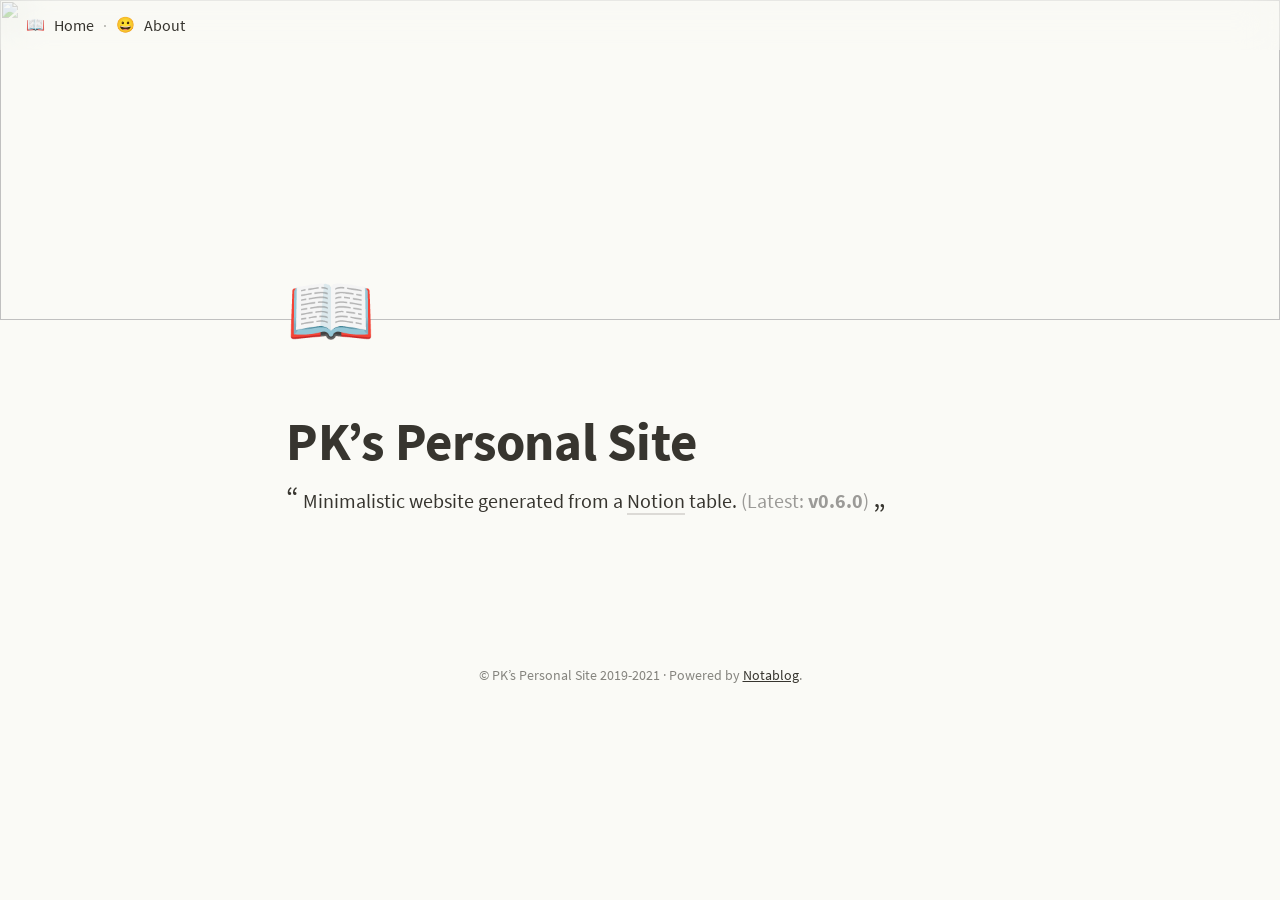
==== commit ea9a48a0: "restored to minimum" ====
--- a/index.html
+++ b/index.html
@@ -24,12 +24,12 @@
     font-size: 20px;
   }
 </style>
-  <title>Notablog</title>
+  <title>PK’s Personal Site </title>
   <meta property="og:type" content="blog">
-  <meta property="og:title" content="Notablog">
+  <meta property="og:title" content="PK’s Personal Site ">
   
-    <meta name="description" content="Generate a minimalistic website for you from a Notion table. (Latest: v0.6.0)">
-    <meta property="og:description" content="Generate a minimalistic website for you from a Notion table. (Latest: v0.6.0)">
+    <meta name="description" content="Minimalistic website generated from a Notion table. (Latest: v0.6.0)">
+    <meta property="og:description" content="Minimalistic website generated from a Notion table. (Latest: v0.6.0)">
   
   
     <meta property="og:image" content="data:image/svg+xml,&lt;svg xmlns=%22http://www.w3.org/2000/svg%22 viewBox=%220 0 100 100%22&gt;&lt;text text-anchor=%22middle%22 dominant-baseline=%22middle%22 x=%2250%22 y=%2255%22 font-size=%2280%22&gt;📖&lt;/text&gt;&lt;/svg&gt;">
@@ -79,76 +79,20 @@
         <span><img class="inline-img-icon" src="data:image/svg+xml,&lt;svg xmlns=%22http://www.w3.org/2000/svg%22 viewBox=%220 0 100 100%22&gt;&lt;text text-anchor=%22middle%22 dominant-baseline=%22middle%22 x=%2250%22 y=%2255%22 font-size=%2280%22&gt;📖&lt;/text&gt;&lt;/svg&gt;"></span>
       </div>
     
-    <h1 class="Header__Title">Notablog</h1>
+    <h1 class="Header__Title">PK’s Personal Site </h1>
     
       <div class="Header__Desc">
         <span class="Header__DescBigQuoteMark">&ldquo;</span>
-        <span class="SemanticStringArray"><span class="SemanticString">Generate a minimalistic website for you from a </span><span class="SemanticString"><a class="SemanticString__Fragment SemanticString__Fragment--Link" href="https://www.notion.so">Notion</a></span><span class="SemanticString"> table. </span><span class="SemanticString"><mark class="SemanticString__Fragment SemanticString__Fragment--HighlightedColor SemanticString__Fragment--ColorGray">(Latest: </mark></span><span class="SemanticString"><mark class="SemanticString__Fragment SemanticString__Fragment--HighlightedColor SemanticString__Fragment--ColorGray"><strong class="SemanticString__Fragment SemanticString__Fragment--Bold">v0.6.0</strong></mark></span><span class="SemanticString"><mark class="SemanticString__Fragment SemanticString__Fragment--HighlightedColor SemanticString__Fragment--ColorGray">)</mark></span></span>
+        <span class="SemanticStringArray"><span class="SemanticString">Minimalistic website generated from a </span><span class="SemanticString"><a class="SemanticString__Fragment SemanticString__Fragment--Link" href="https://www.notion.so">Notion</a></span><span class="SemanticString"> table. </span><span class="SemanticString"><mark class="SemanticString__Fragment SemanticString__Fragment--HighlightedColor SemanticString__Fragment--ColorGray">(Latest: </mark></span><span class="SemanticString"><mark class="SemanticString__Fragment SemanticString__Fragment--HighlightedColor SemanticString__Fragment--ColorGray"><strong class="SemanticString__Fragment SemanticString__Fragment--Bold">v0.6.0</strong></mark></span><span class="SemanticString"><mark class="SemanticString__Fragment SemanticString__Fragment--HighlightedColor SemanticString__Fragment--ColorGray">)</mark></span></span>
         <span class="Header__DescBigQuoteMark">&bdquo;</span>
       </div>
     
   </header>
   <article class="ArticleList">
 
-  <article class="Article">
-    <h3 class="Article__Title">
-      
-        <span><img class="inline-img-icon" src="data:image/svg+xml,&lt;svg xmlns=%22http://www.w3.org/2000/svg%22 viewBox=%220 0 100 100%22&gt;&lt;text text-anchor=%22middle%22 dominant-baseline=%22middle%22 x=%2250%22 y=%2255%22 font-size=%2280%22&gt;📝&lt;/text&gt;&lt;/svg&gt;"></span>
-      
-      <a href="welcome.html">
-        Welcome to Notablog
-      </a>
-    </h3>
-    
-      <p class="Article__Desc">
-        <span class="SemanticStringArray"><span class="SemanticString"><mark class="SemanticString__Fragment SemanticString__Fragment--HighlightedColor SemanticString__Fragment--ColorBlue"><strong class="SemanticString__Fragment SemanticString__Fragment--Bold">Notablog</strong></mark></span><span class="SemanticString"> can generate a blog from a </span><span class="SemanticString"><a class="SemanticString__Fragment SemanticString__Fragment--Link" href="https://www.notion.so/"><em class="SemanticString__Fragment SemanticString__Fragment--Italic">Notion</em></a></span><span class="SemanticString"><em class="SemanticString__Fragment SemanticString__Fragment--Italic"> table.</em></span></span>
-      </p>
-    
-    <div class="DateTagBar">
-      
-        <span class="DateTagBar__Item DateTagBar__Date">Posted on Fri, Feb 14, 2020</span>
-      
-      
-        <span class="DateTagBar__Item DateTagBar__Tag DateTagBar__Tag--blue">
-          <a href="tag/Announcement.html">Announcement</a>
-        </span>
-      
-    </div>
-  </article>
-
-  <article class="Article">
-    <h3 class="Article__Title">
-      
-        <span><img class="inline-img-icon" src="data:image/svg+xml,&lt;svg xmlns=%22http://www.w3.org/2000/svg%22 viewBox=%220 0 100 100%22&gt;&lt;text text-anchor=%22middle%22 dominant-baseline=%22middle%22 x=%2250%22 y=%2255%22 font-size=%2280%22&gt;🤖&lt;/text&gt;&lt;/svg&gt;"></span>
-      
-      <a href="9bd849a0c3e341ba95202c19d7aab74a.html">
-        About CI/CD
-      </a>
-    </h3>
-    
-      <p class="Article__Desc">
-        <span class="SemanticStringArray"><span class="SemanticString"><code class="SemanticString__Fragment SemanticString__Fragment--Code">url</code></span><span class="SemanticString"> is not set for this post, so page id is used.</span></span>
-      </p>
-    
-    <div class="DateTagBar">
-      
-        <span class="DateTagBar__Item DateTagBar__Date">Posted on Fri, Aug 16, 2019</span>
-      
-      
-        <span class="DateTagBar__Item DateTagBar__Tag DateTagBar__Tag--yellow">
-          <a href="tag/JS.html">JS</a>
-        </span>
-      
-        <span class="DateTagBar__Item DateTagBar__Tag DateTagBar__Tag--green">
-          <a href="tag/Web.html">Web</a>
-        </span>
-      
-    </div>
-  </article>
-
 </article>
   <footer class="Footer">
-  <div>&copy; Notablog 2019-2021</div>
+  <div>&copy; PK’s Personal Site  2019-2021</div>
   <div>&centerdot;</div>
   <div>Powered by <a href="https://github.com/dragonman225/notablog" target="_blank"
       rel="noopener noreferrer">Notablog</a>.
